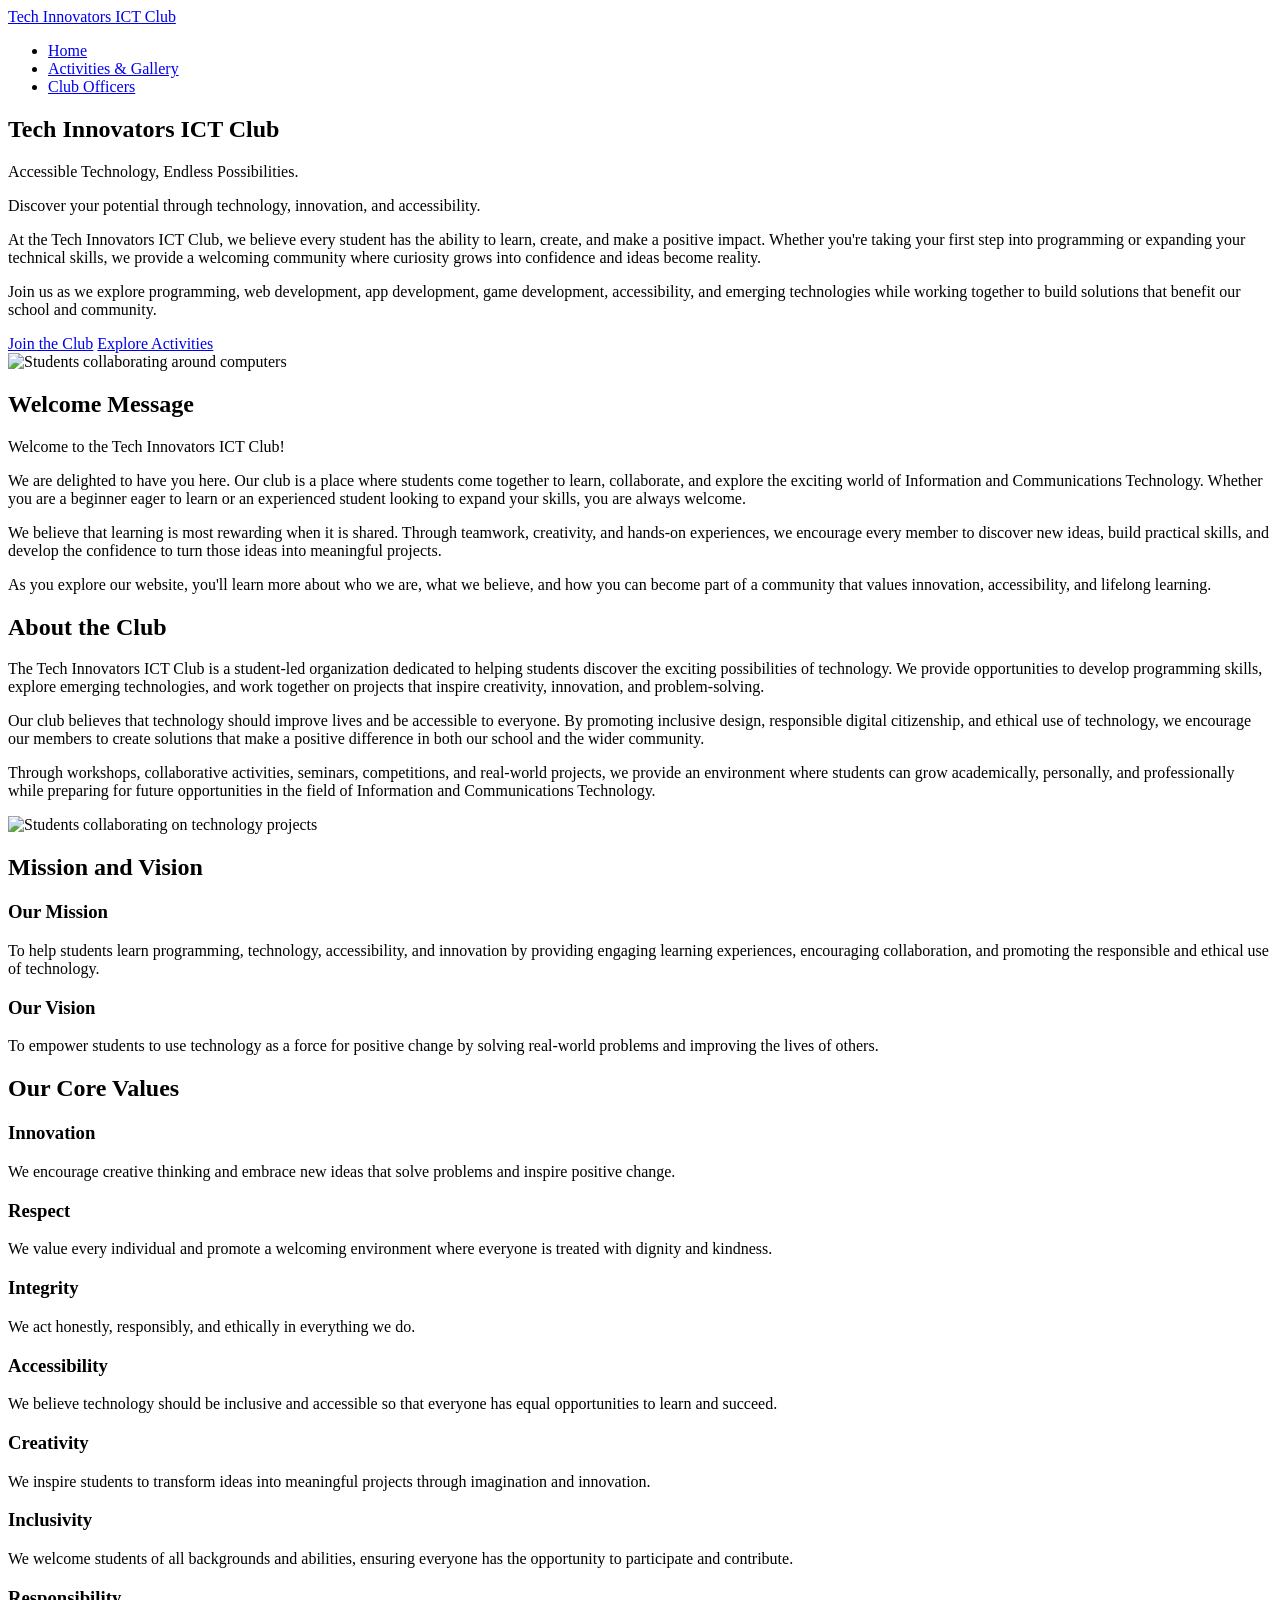
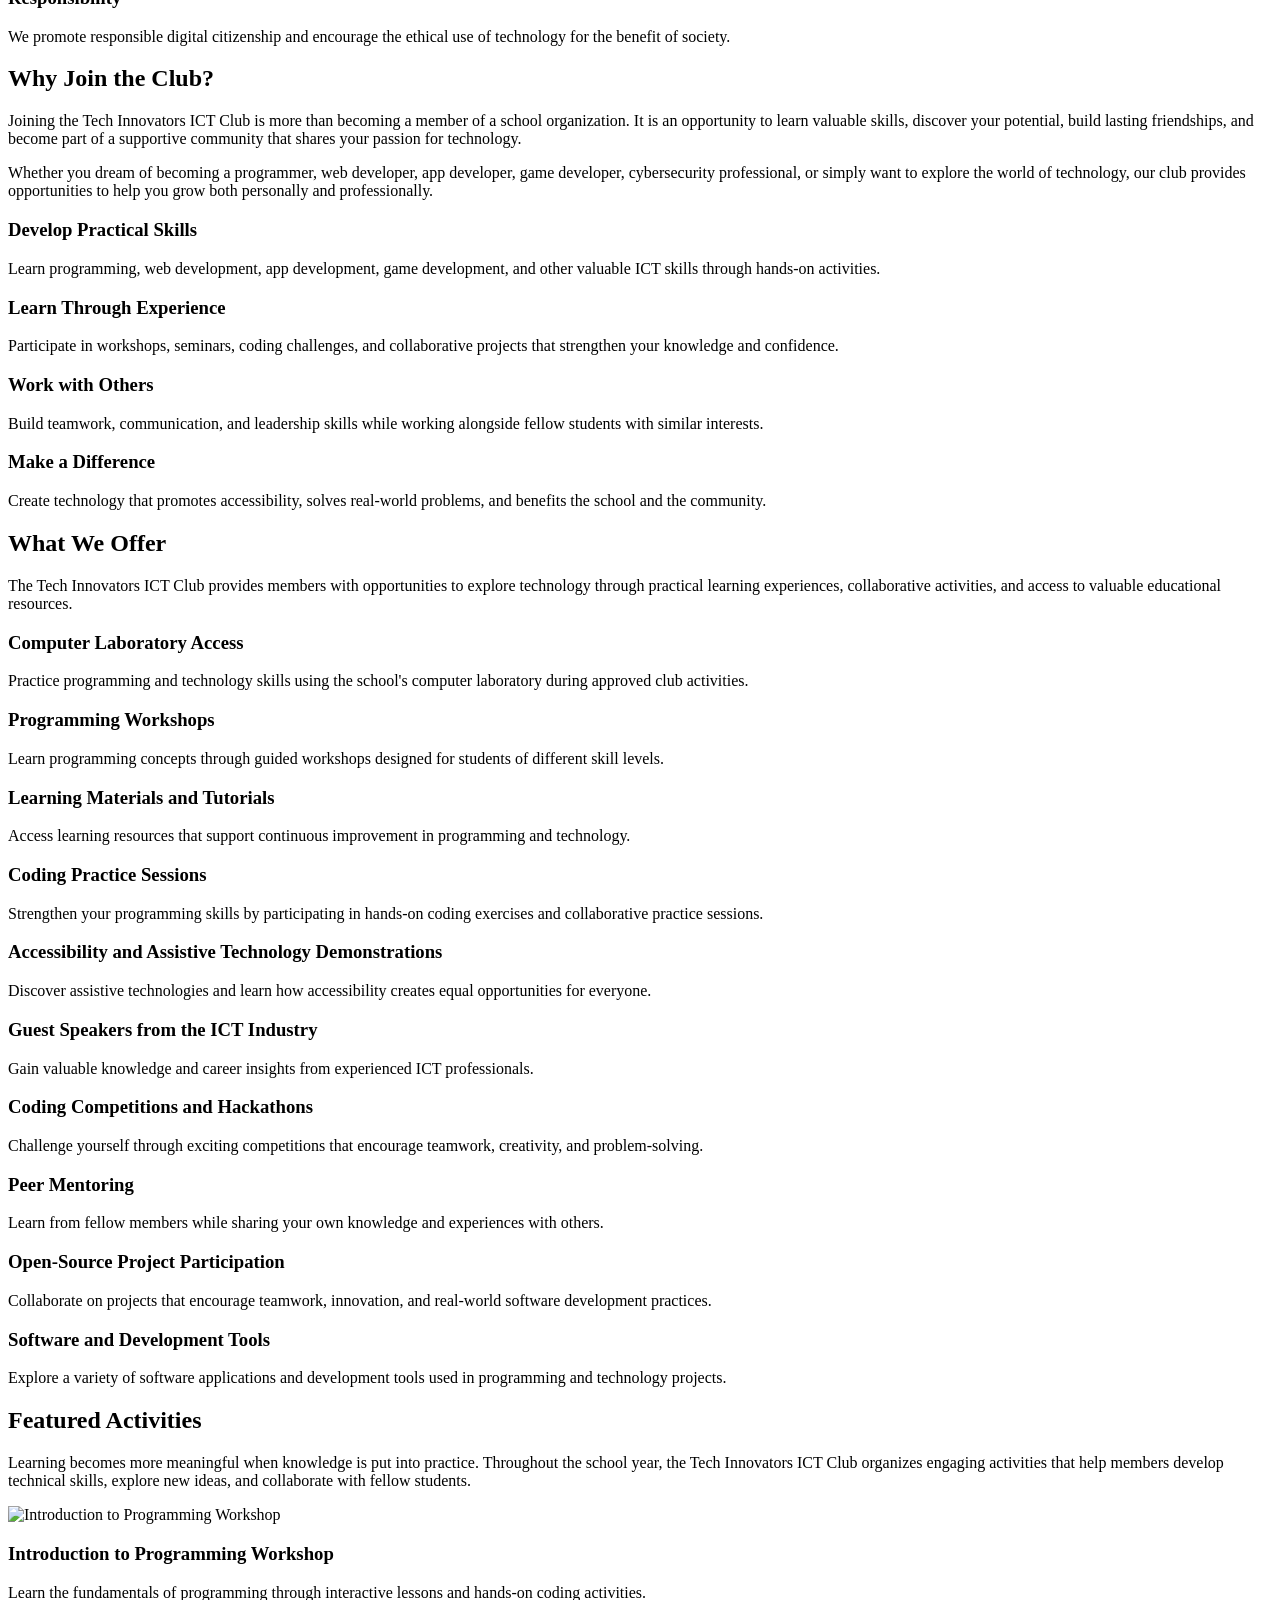
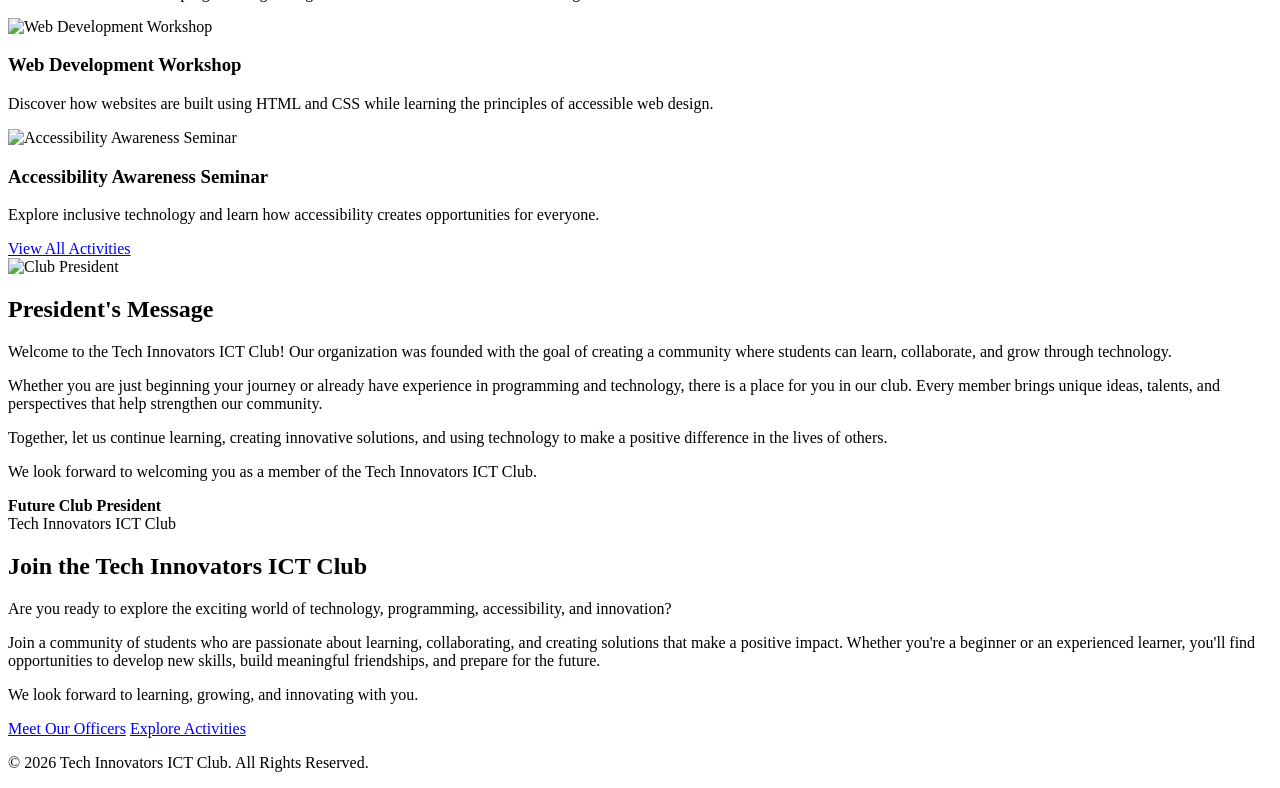
==== index.html @ 7e699a9c "Add files via upload added files." ====
<!DOCTYPE html>
<html lang="en">
<head>
    <meta charset="UTF-8">
    <meta name="viewport" content="width=device-width, initial-scale=1.0">
    <title>Home | Tech Innovators ICT Club</title>
    <link rel="stylesheet" href="css/style.css">
</head>
<body>
    <!-- Header -->
    <header>
        <div class="container">
            <a href="index.html" class="logo">
                Tech Innovators ICT Club
            </a>
            <nav>
                <ul class="navigation">
                    <li>
                        <a href="index.html"class="active">Home</a>
                    </li>
                    <li>
                        <a href="activities.html">Activities & Gallery</a>
                    </li>
                    <li>
                        <a href="officers.html">Club Officers</a>
                    </li>
                </ul>
            </nav>
        </div>
    </header>
    <main>
        <!-- Hero -->
        <section id="hero" class="hero">
            <div class="container">
                <div class="hero-content">
                    <div class="hero-text">
                        <h1>Tech Innovators ICT Club</h1>
                        <p class="motto">
                            Accessible Technology, Endless Possibilities.
                        </p>
                        <p>
                            Discover your potential through technology, innovation, and accessibility.
                        </p>
                        <p>
                            At the Tech Innovators ICT Club, we believe every student has the ability to learn, create, and make a positive impact. Whether you're taking your first step into programming or expanding your technical skills, we provide a welcoming community where curiosity grows into confidence and ideas become reality.
                        </p>
                        <p>
                            Join us as we explore programming, web development, app development, game development, accessibility, and emerging technologies while working together to build solutions that benefit our school and community.
                        </p>
                        <div class="button-group">
                            <a href="#join" class="btn">Join the Club</a>
                            <a href="activities.html" class="btn">Explore Activities</a>
                        </div>
                    </div>
                    <div class="hero-image">
                        <img src="images/home-hero-placeholder.jpg" alt="Students collaborating around computers">
                    </div>
                </div>

            </div>
        </section>
        <!-- Welcome section -->
        <section id="welcome" class="welcome">
            <div class="container">
                <div class="welcome-content">
                    <div class="welcome-text">
                        <h2>Welcome Message</h2>
                        <p>
                            Welcome to the Tech Innovators ICT Club!
                        </p>
                        <p>
                            We are delighted to have you here. Our club is a place where students come together to learn, collaborate, and explore the exciting world of Information and Communications Technology. Whether you are a beginner eager to learn or an experienced student looking to expand your skills, you are always welcome.
                        </p>
                        <p>
                            We believe that learning is most rewarding when it is shared. Through teamwork, creativity, and hands-on experiences, we encourage every member to discover new ideas, build practical skills, and develop the confidence to turn those ideas into meaningful projects.
                        </p>
                        <p>
                            As you explore our website, you'll learn more about who we are, what we believe, and how you can become part of a community that values innovation, accessibility, and lifelong learning.
                        </p>
                    </div>
                </div>
            </div>
        </section>
        <!-- About section -->
        <section id="about" class="about">
            <div class="container">
                <div class="about-content">
                    <div class="about-text">
                        <h2>About the Club</h2>
                        <p>
                            The Tech Innovators ICT Club is a student-led organization dedicated to helping students discover the exciting possibilities of technology. We provide opportunities to develop programming skills, explore emerging technologies, and work together on projects that inspire creativity, innovation, and problem-solving.
                        </p>
                        <p>
                            Our club believes that technology should improve lives and be accessible to everyone. By promoting inclusive design, responsible digital citizenship, and ethical use of technology, we encourage our members to create solutions that make a positive difference in both our school and the wider community.
                        </p>
                        <p>
                            Through workshops, collaborative activities, seminars, competitions, and real-world projects, we provide an environment where students can grow academically, personally, and professionally while preparing for future opportunities in the field of Information and Communications Technology.
                        </p>
                    </div>
                    <div class="about-image">
                        <img src="images/about-placeholder.jpg" alt="Students collaborating on technology projects">
                    </div>
                </div>
            </div>
        </section>
        <!-- Mission and Vision Section -->
        <section id="mission" class="mission-vision">
            <div class="container">
                <div class="mission-vision-content">
                    <div class="mission-vision-text">
                        <h2>Mission and Vision</h2>
                        <h3>Our Mission</h3>
                        <p>
                            To help students learn programming, technology, accessibility, and innovation by providing engaging learning experiences, encouraging collaboration, and promoting the responsible and ethical use of technology.
                        </p>
                        <h3>Our Vision</h3>
                        <p>
                            To empower students to use technology as a force for positive change by solving real-world problems and improving the lives of others.
                        </p>
                    </div>
                </div>
            </div>
        </section>
        <!-- Core Values Section -->
        <section id="values" class="core-values">
            <div class="container">
                <div class="core-values-content">
                    <h2>Our Core Values</h2>

                    <div class="values-grid">
                        <article class="card value-card">

                            <h3>Innovation</h3>
                            <p>
                                We encourage creative thinking and embrace new ideas that solve problems and inspire positive change.
                            </p>
                        </article>
                        <article class="card value-card">
                            <h3>Respect</h3>
                            <p>
                                We value every individual and promote a welcoming environment where everyone is treated with dignity and kindness.
                            </p>
                        </article>
                        <article class="card value-card">
                            <h3>Integrity</h3>
                            <p>
                                We act honestly, responsibly, and ethically in everything we do.
                            </p>
                        </article>
                        <article class="card value-card">
                            <h3>Accessibility</h3>
                            <p>
                                We believe technology should be inclusive and accessible so that everyone has equal opportunities to learn and succeed.
                            </p>
                        </article>
                        <article class="card value-card">
                            <h3>Creativity</h3>
                            <p>
                                We inspire students to transform ideas into meaningful projects through imagination and innovation.
                            </p>
                        </article>
                        <article class="card value-card">
                            <h3>Inclusivity</h3>
                            <p>
                                We welcome students of all backgrounds and abilities, ensuring everyone has the opportunity to participate and contribute.
                            </p>
                        </article>
                        <article class="card value-card">
                            <h3>Responsibility</h3>
                            <p>
                                We promote responsible digital citizenship and encourage the ethical use of technology for the benefit of society.
                            </p>
                        </article>
                    </div>
                </div>
            </div>
        </section>
        <!-- Why Join Section -->

        <section id="why-join" class="why-join">
            <div class="container">

                <div class="why-join-content">

                    <div class="why-join-text">

                        <h2>Why Join the Club?</h2>

                        <p>
                            Joining the Tech Innovators ICT Club is more than becoming a member of a school organization. It is an opportunity to learn valuable skills, discover your potential, build lasting friendships, and become part of a supportive community that shares your passion for technology.
                        </p>

                        <p>
                            Whether you dream of becoming a programmer, web developer, app developer, game developer, cybersecurity professional, or simply want to explore the world of technology, our club provides opportunities to help you grow both personally and professionally.
                        </p>

                    </div>

                    <div class="why-join-grid">

                        <article class="card benefit-card">
                            <h3>Develop Practical Skills</h3>
                            <p>
                                Learn programming, web development, app development, game development, and other valuable ICT skills through hands-on activities.
                            </p>
                        </article>

                        <article class="card benefit-card">
                            <h3>Learn Through Experience</h3>
                            <p>
                                Participate in workshops, seminars, coding challenges, and collaborative projects that strengthen your knowledge and confidence.
                            </p>
                        </article>

                        <article class="card benefit-card">
                            <h3>Work with Others</h3>
                            <p>
                                Build teamwork, communication, and leadership skills while working alongside fellow students with similar interests.
                            </p>
                        </article>

                        <article class="card benefit-card">
                            <h3>Make a Difference</h3>
                            <p>
                                Create technology that promotes accessibility, solves real-world problems, and benefits the school and the community.
                            </p>
                        </article>

                    </div>

                </div>

            </div>
        </section>
        <!-- What We Offer Section -->
        <section id="offer" class="what-we-offer">
            <div class="container">
                <div class="what-we-offer-content">
                    <div class="what-we-offer-text">
                        <h2>What We Offer</h2>
                        <p>
                            The Tech Innovators ICT Club provides members with opportunities to explore technology through practical learning experiences, collaborative activities, and access to valuable educational resources.
                        </p>
                    </div>
                    <div class="offer-grid">
                        <article class="card offer-card">
                            <h3>Computer Laboratory Access</h3>
                            <p>
                                Practice programming and technology skills using the school's computer laboratory during approved club activities.
                            </p>
                        </article>
                        <article class="card offer-card">
                            <h3>Programming Workshops</h3>
                            <p>
                                Learn programming concepts through guided workshops designed for students of different skill levels.
                            </p>
                        </article>
                        <article class="card offer-card">
                            <h3>Learning Materials and Tutorials</h3>
                            <p>
                                Access learning resources that support continuous improvement in programming and technology.
                            </p>
                        </article>
                        <article class="card offer-card">
                            <h3>Coding Practice Sessions</h3>
                            <p>
                                Strengthen your programming skills by participating in hands-on coding exercises and collaborative practice sessions.
                            </p>
                        </article>
                        <article class="card offer-card">
                            <h3>Accessibility and Assistive Technology Demonstrations</h3>
                            <p>
                                Discover assistive technologies and learn how accessibility creates equal opportunities for everyone.
                            </p>
                        </article>
                        <article class="card offer-card">
                            <h3>Guest Speakers from the ICT Industry</h3>
                            <p>
                                Gain valuable knowledge and career insights from experienced ICT professionals.
                            </p>
                        </article>
                        <article class="card offer-card">
                            <h3>Coding Competitions and Hackathons</h3>
                            <p>
                                Challenge yourself through exciting competitions that encourage teamwork, creativity, and problem-solving.
                            </p>
                        </article>
                        <article class="card offer-card">
                            <h3>Peer Mentoring</h3>
                            <p>
                                Learn from fellow members while sharing your own knowledge and experiences with others.
                            </p>
                        </article>
                        <article class="card offer-card">
                            <h3>Open-Source Project Participation</h3>
                            <p>
                                Collaborate on projects that encourage teamwork, innovation, and real-world software development practices.
                            </p>
                        </article>
                        <article class="card offer-card">
                            <h3>Software and Development Tools</h3>
                            <p>
                                Explore a variety of software applications and development tools used in programming and technology projects.
                            </p>
                        </article>
                    </div>
                </div>
            </div>
        </section>
        <!-- Featured Activities Section -->
        <section id="activities" class="featured-activities">
            <div class="container">
                <div class="featured-activities-content">
                    <div class="featured-activities-text">
                        <h2>Featured Activities</h2>
                        <p>
                            Learning becomes more meaningful when knowledge is put into practice. Throughout the school year, the Tech Innovators ICT Club organizes engaging activities that help members develop technical skills, explore new ideas, and collaborate with fellow students.
                        </p>
                    </div>
                    <div class="activities-grid">
                        <article class="card activity-card">
                            <img src="images/programming-placeholder.jpg" alt="Introduction to Programming Workshop">
                            <h3>Introduction to Programming Workshop</h3>
                            <p>
                                Learn the fundamentals of programming through interactive lessons and hands-on coding activities.
                            </p>
                        </article>
                        <article class="card activity-card">
                            <img src="images/web-development-placeholder.jpg" alt="Web Development Workshop">
                            <h3>Web Development Workshop</h3>
                            <p>
                                Discover how websites are built using HTML and CSS while learning the principles of accessible web design.
                            </p>
                        </article>
                        <article class="card activity-card">
                            <img src="images/accessibility-placeholder.jpg" alt="Accessibility Awareness Seminar">
                            <h3>Accessibility Awareness Seminar</h3>
                            <p>
                                Explore inclusive technology and learn how accessibility creates opportunities for everyone.
                            </p>
                        </article>
                    </div>
                    <div class="button-group">
                        <a href="activities.html" class="btn">View All Activities</a>
                    </div>
                </div>
            </div>
        </section>
        <!-- President's Message Section -->
        <section id="president" class="president-message">
            <div class="container">
                <div class="president-message-content">
                    <div class="president-image">
                        <img src="images/president-placeholder.jpg" alt="Club President">
                    </div>
                    <div class="president-text">
                        <h2>President's Message</h2>
                        <p>
                            Welcome to the Tech Innovators ICT Club! Our organization was founded with the goal of creating a community where students can learn, collaborate, and grow through technology.
                        </p>
                        <p>
                            Whether you are just beginning your journey or already have experience in programming and technology, there is a place for you in our club. Every member brings unique ideas, talents, and perspectives that help strengthen our community.
                        </p>
                        <p>
                            Together, let us continue learning, creating innovative solutions, and using technology to make a positive difference in the lives of others.
                        </p>
                        <p>
                            We look forward to welcoming you as a member of the Tech Innovators ICT Club.
                        </p>
                        <p>
                            <strong>Future Club President</strong><br>
                            Tech Innovators ICT Club
                        </p>
                    </div>
                </div>
            </div>
        </section>
        <!-- Join the Club Section -->
        <section id="join" class="join">
            <div class="container">
                <div class="join-content">
                    <div class="join-text">
                        <h2>Join the Tech Innovators ICT Club</h2>
                        <p>
                            Are you ready to explore the exciting world of technology, programming, accessibility, and innovation?
                        </p>
                        <p>
                            Join a community of students who are passionate about learning, collaborating, and creating solutions that make a positive impact. Whether you're a beginner or an experienced learner, you'll find opportunities to develop new skills, build meaningful friendships, and prepare for the future.
                        </p>
                        <p>
                            We look forward to learning, growing, and innovating with you.
                        </p>
                        <div class="button-group">
                            <a href="officers.html" class="btn">Meet Our Officers</a>
                            <a href="activities.html" class="btn">Explore Activities</a>
                        </div>
                    </div>
                </div>
            </div>
        </section>
    </main>
    <!-- Footer Section -->
    <footer>
        <div class="container">
            <div class="footer-content">
                <p>&copy; 2026 Tech Innovators ICT Club. All Rights Reserved.</p>
            </div>
        </div>
    </footer>
</body>
</html>
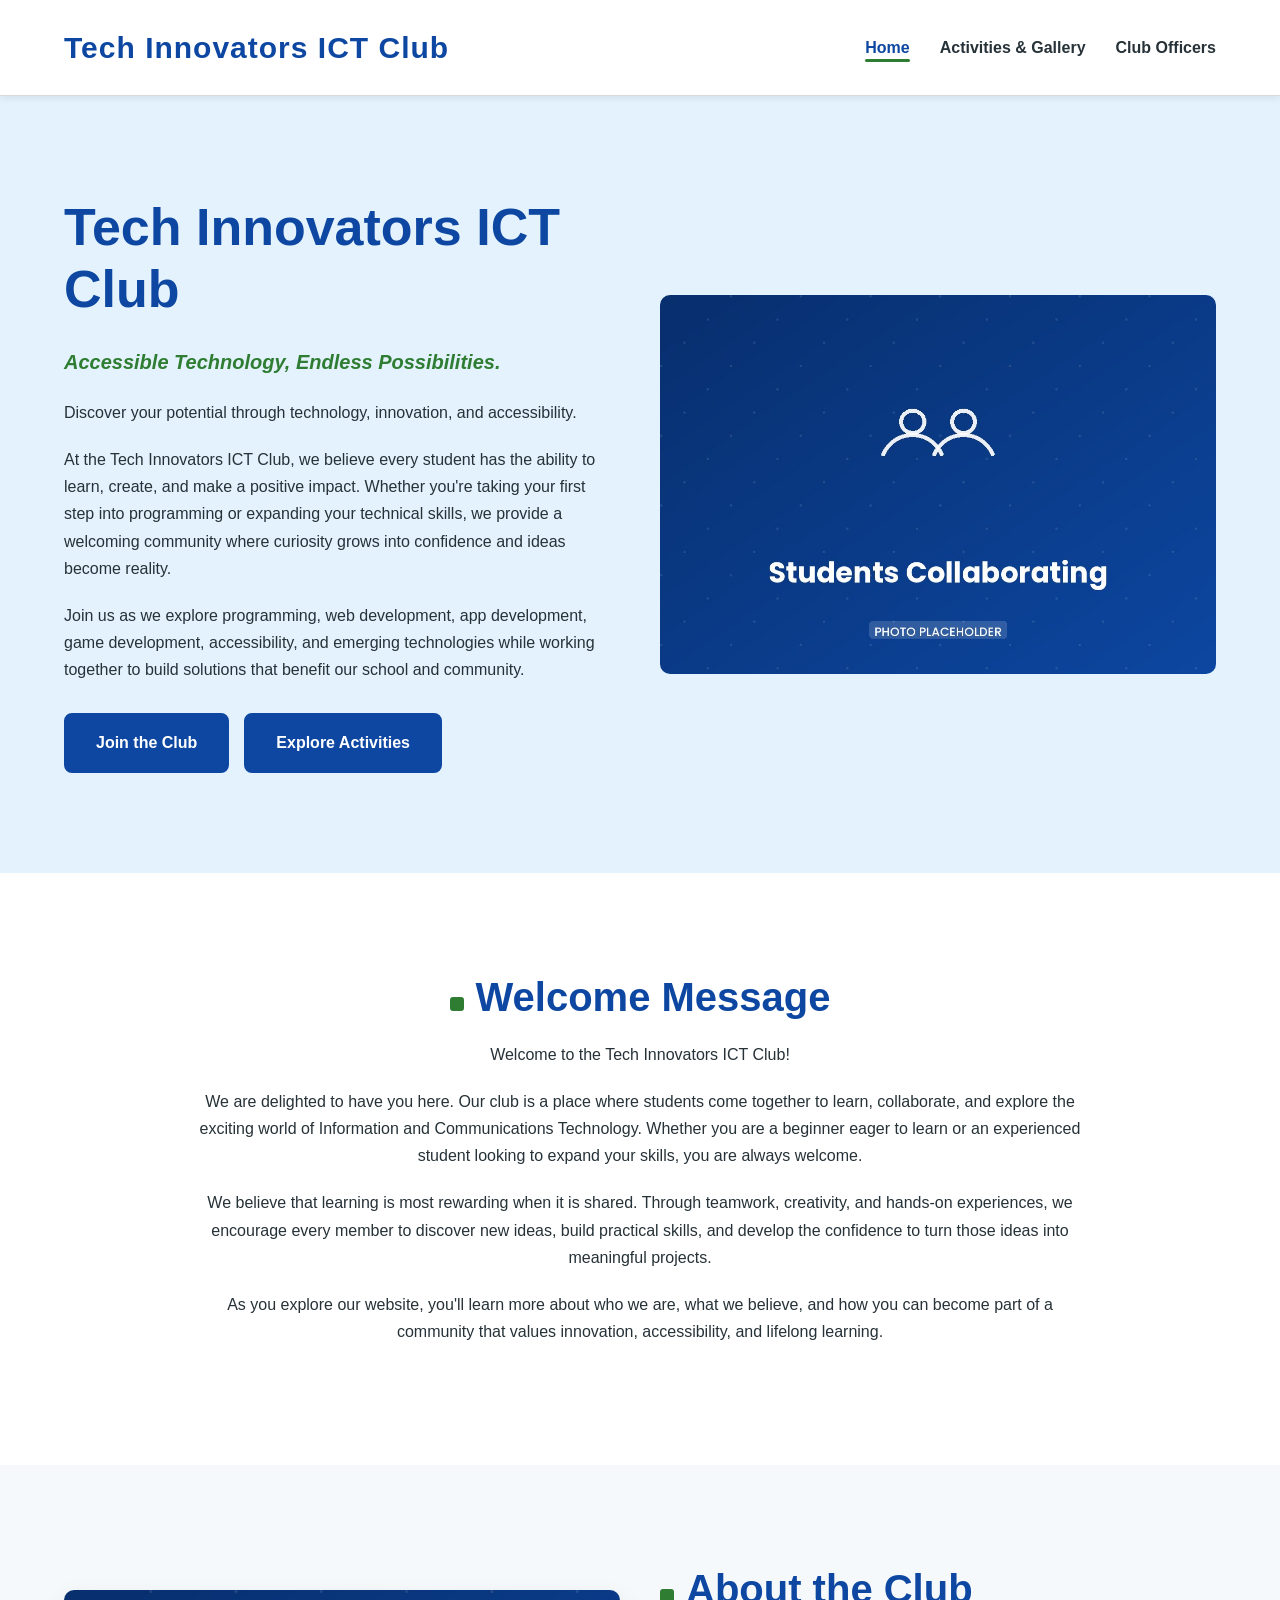
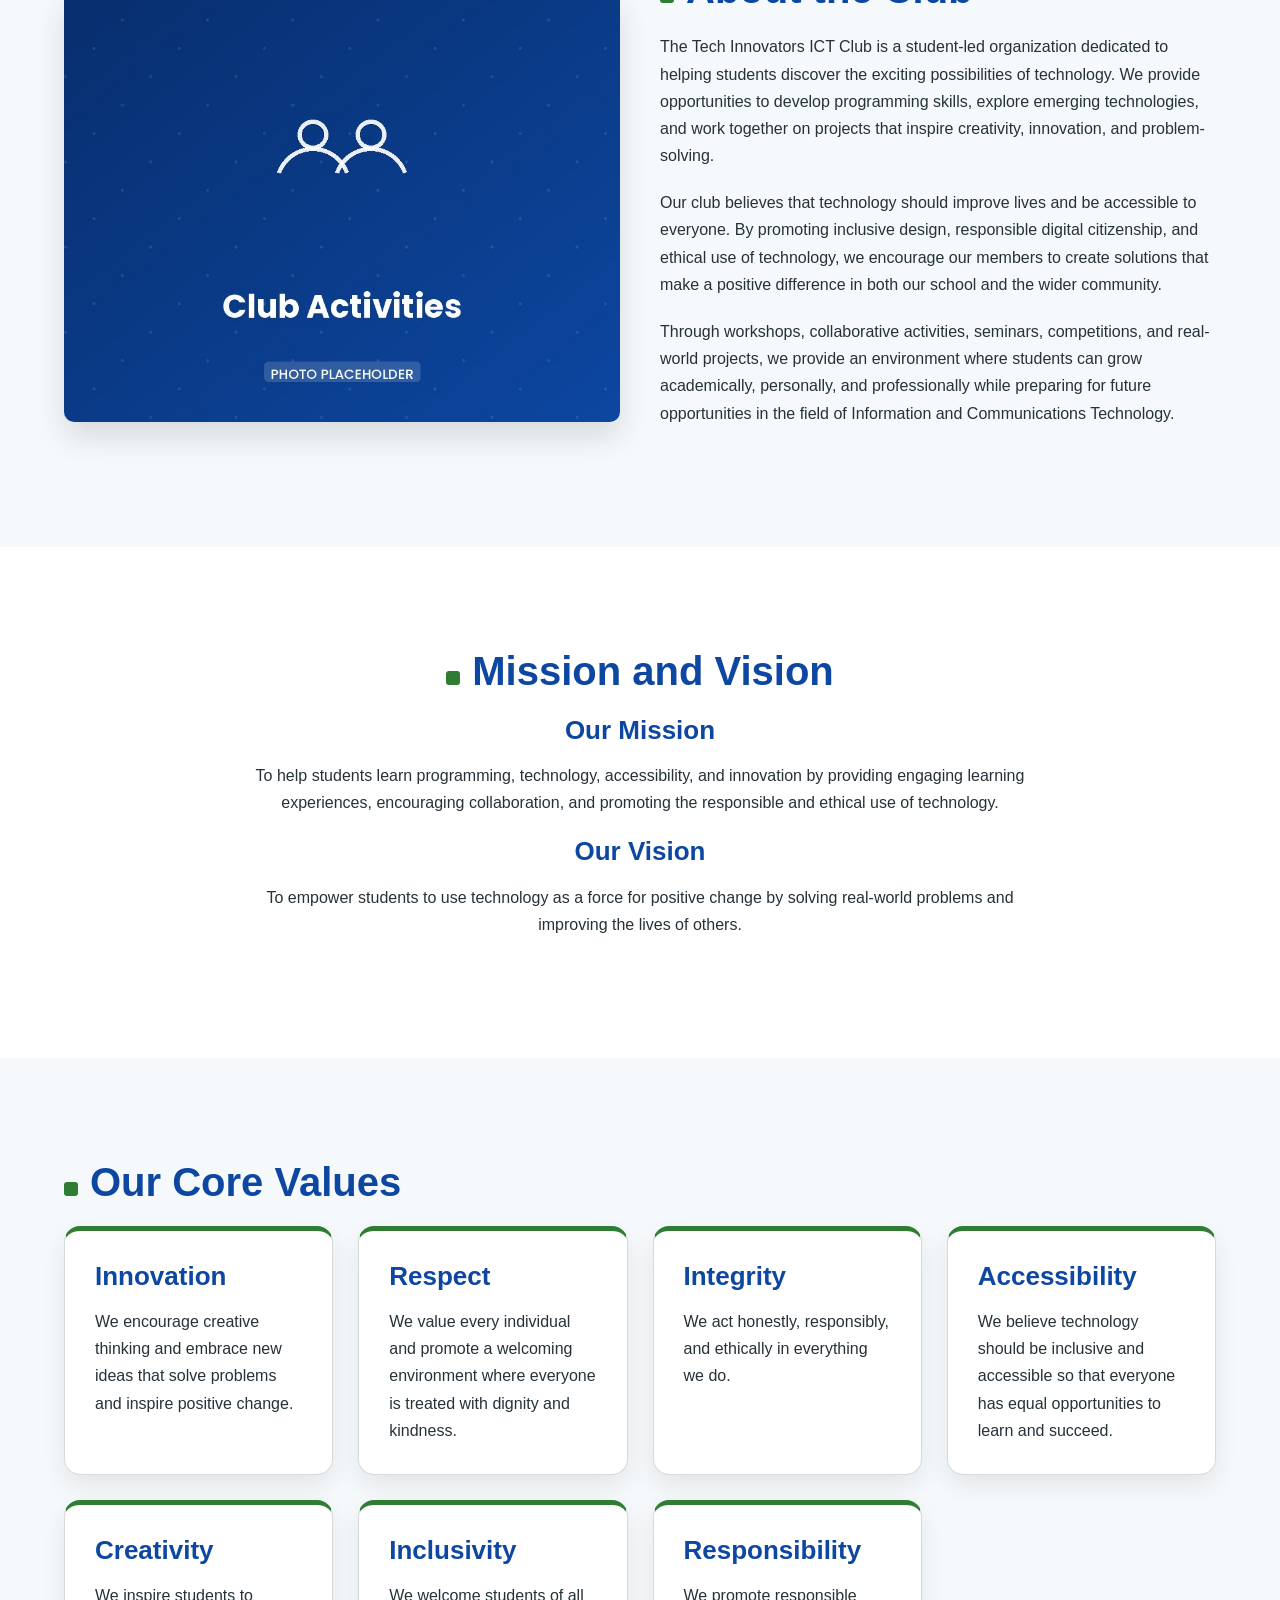
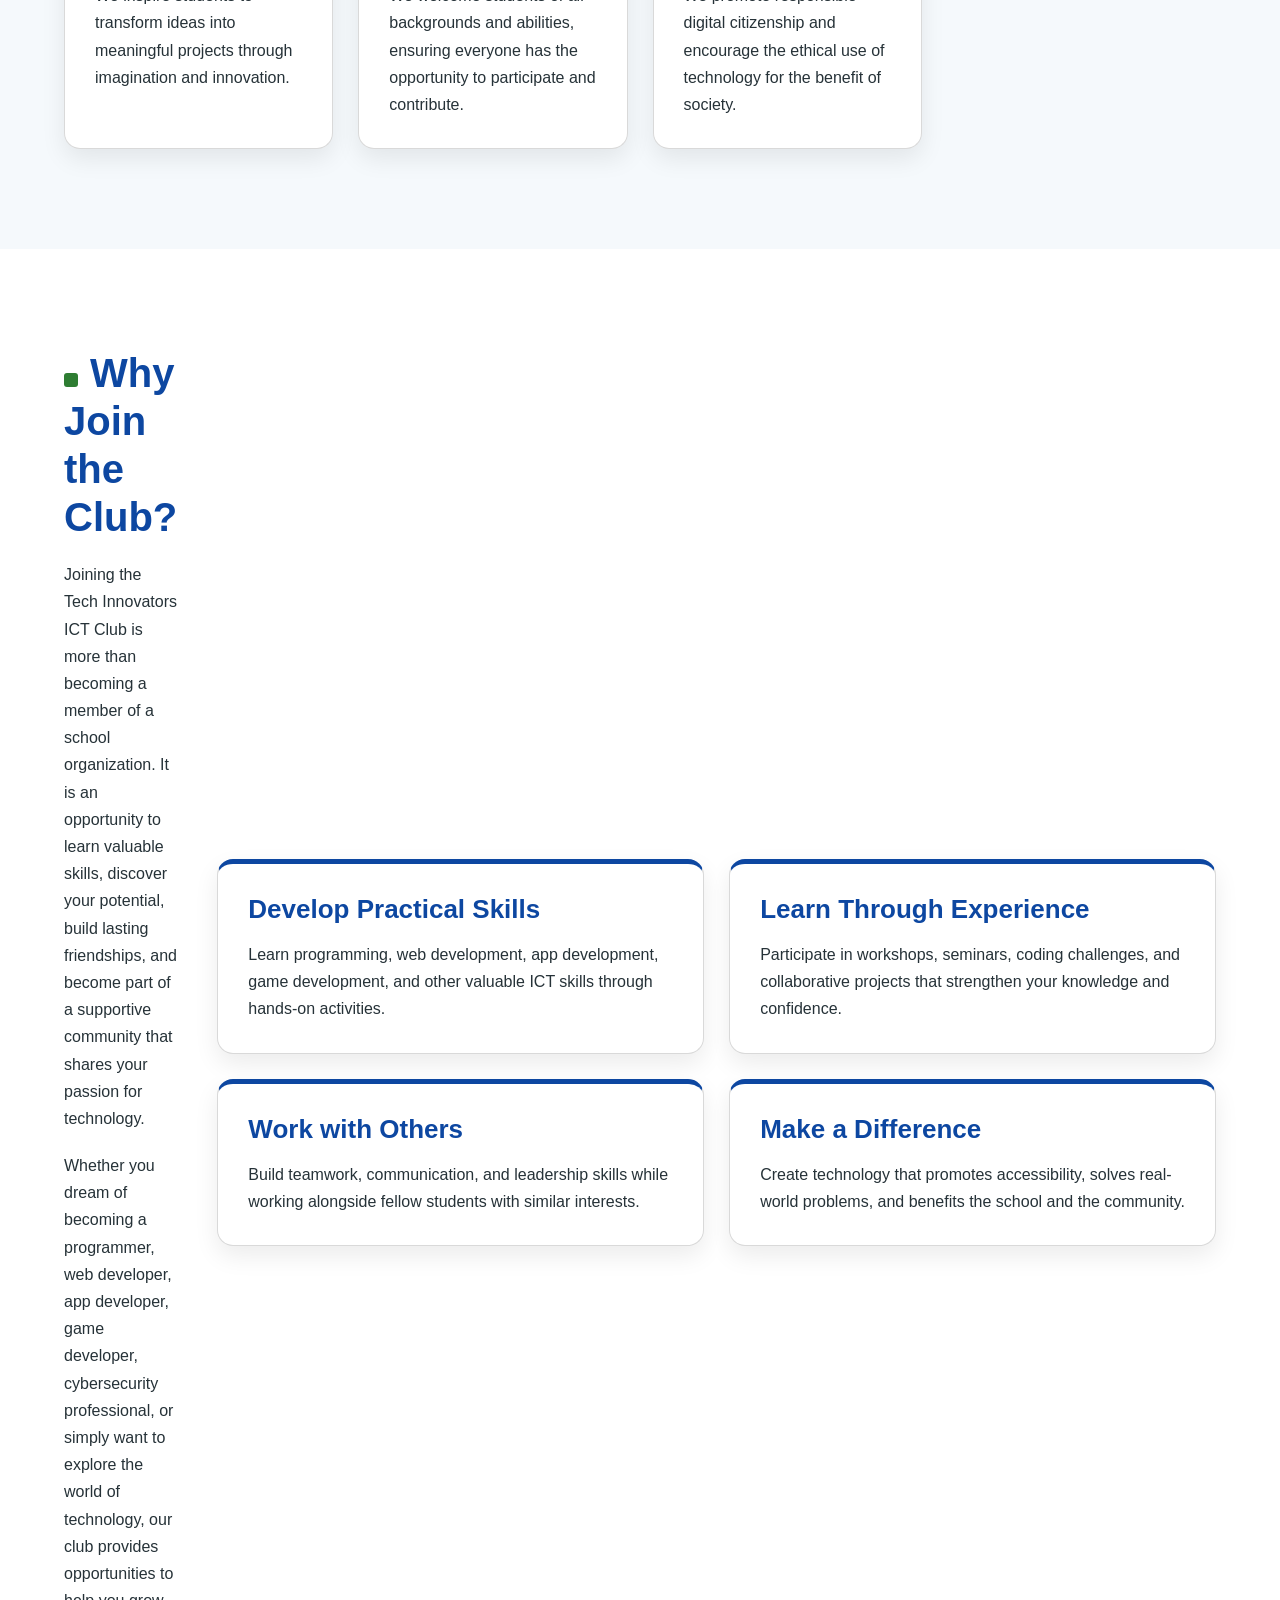
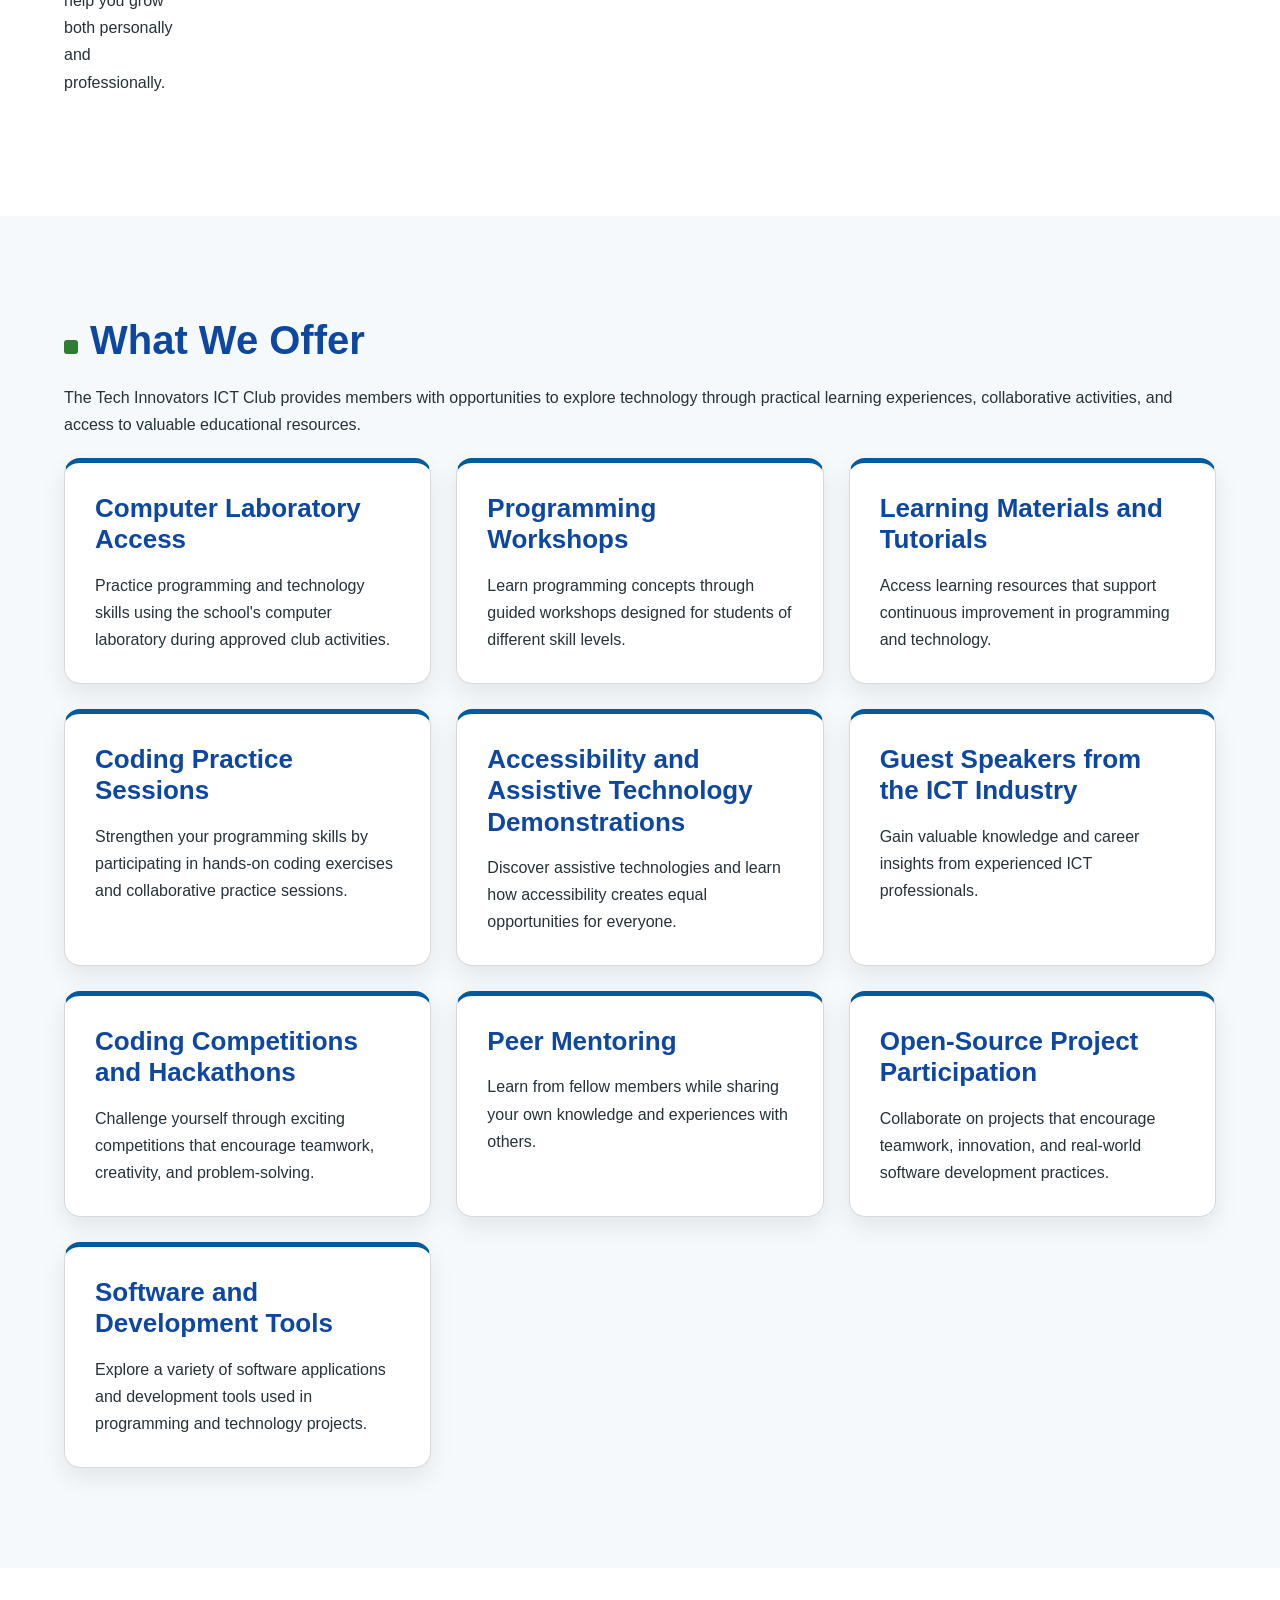
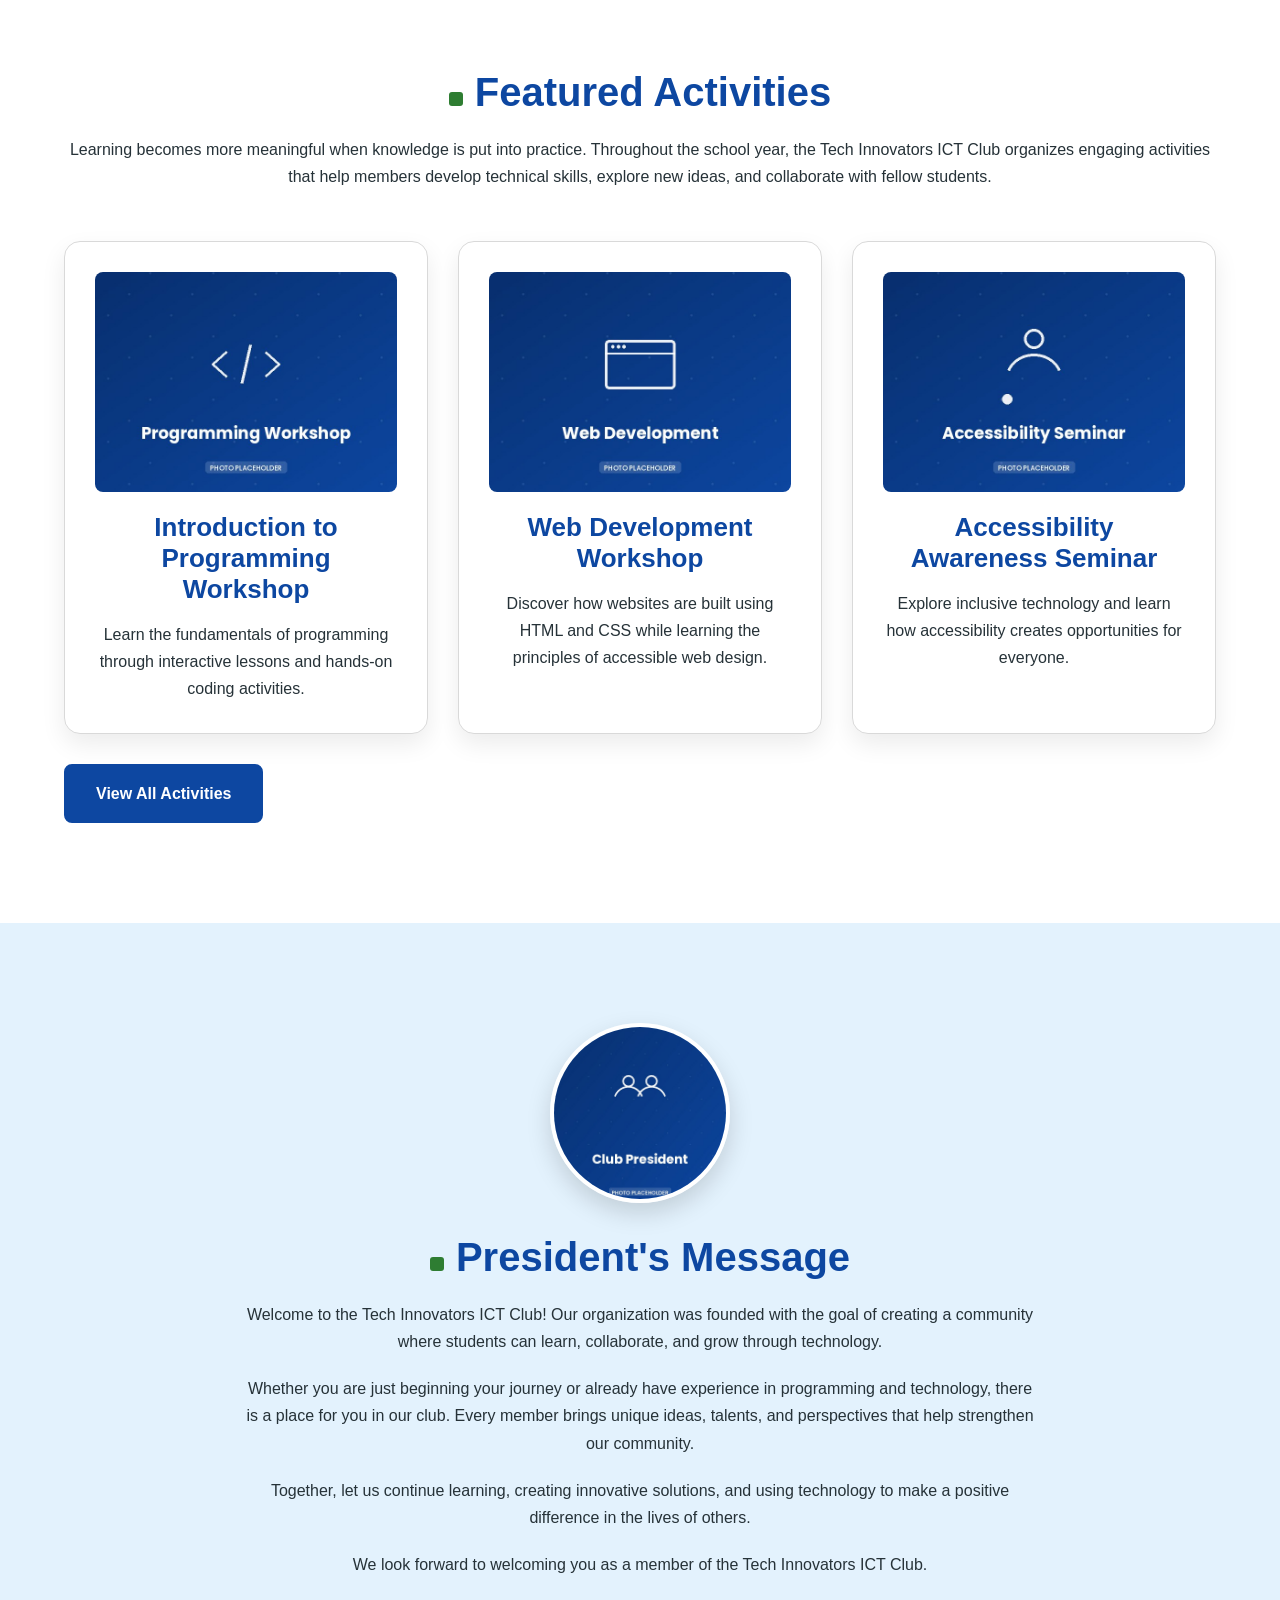
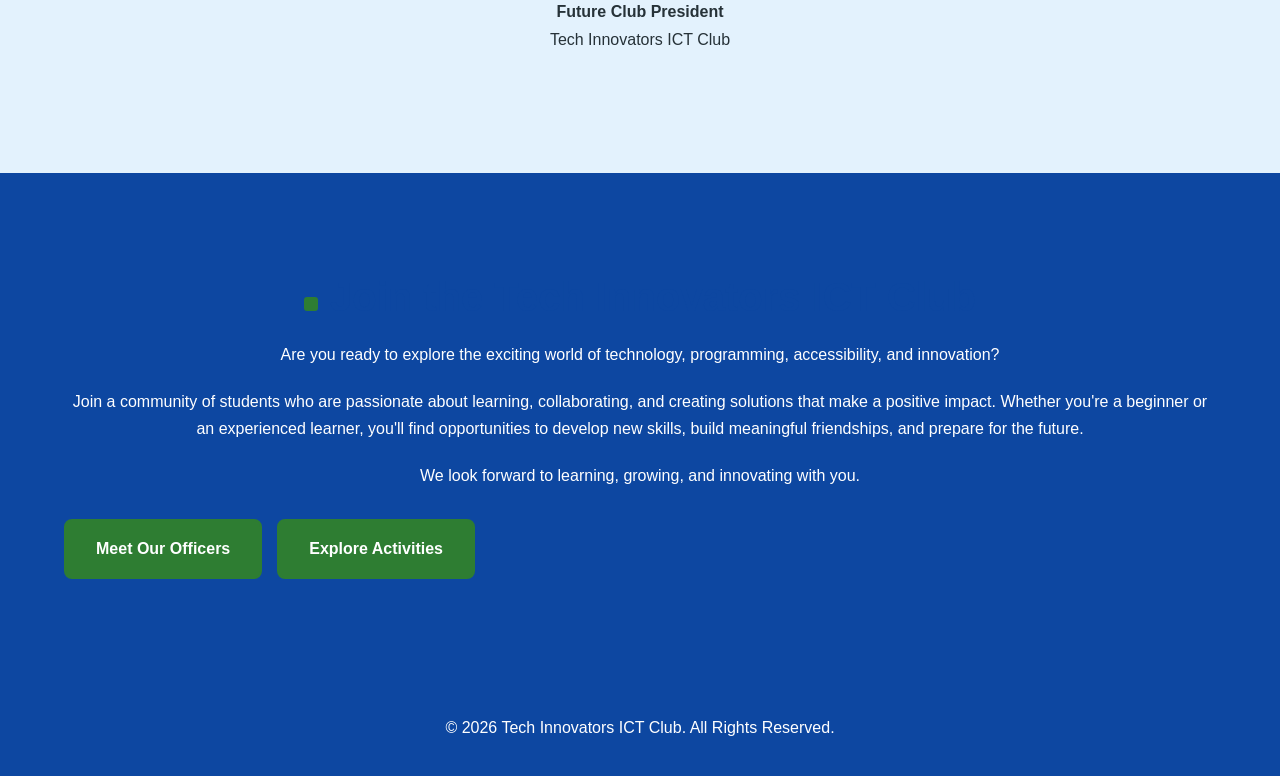
==== commit 8b20275b: "added lots of things" ====
--- a/index.html
+++ b/index.html
@@ -4,6 +4,8 @@
     <meta charset="UTF-8">
     <meta name="viewport" content="width=device-width, initial-scale=1.0">
     <title>Home | Tech Innovators ICT Club</title>
+    <meta name="description" content="The Tech Innovators ICT Club is a student-led organization exploring programming, web and app development, accessibility, and emerging technology.">
+    <link rel="icon" href="favicon.ico">
     <link rel="stylesheet" href="css/style.css">
 </head>
 <body>
@@ -16,7 +18,7 @@
             <nav>
                 <ul class="navigation">
                     <li>
-                        <a href="index.html"class="active">Home</a>
+                        <a href="index.html" class="active">Home</a>
                     </li>
                     <li>
                         <a href="activities.html">Activities & Gallery</a>
@@ -82,7 +84,7 @@
             </div>
         </section>
         <!-- About section -->
-        <section id="about" class="about">
+        <section id="about" class="about section-alt">
             <div class="container">
                 <div class="about-content">
                     <div class="about-text">
@@ -122,7 +124,7 @@
             </div>
         </section>
         <!-- Core Values Section -->
-        <section id="values" class="core-values">
+        <section id="values" class="core-values section-alt">
             <div class="container">
                 <div class="core-values-content">
                     <h2>Our Core Values</h2>
@@ -233,7 +235,7 @@
             </div>
         </section>
         <!-- What We Offer Section -->
-        <section id="offer" class="what-we-offer">
+        <section id="offer" class="what-we-offer section-alt">
             <div class="container">
                 <div class="what-we-offer-content">
                     <div class="what-we-offer-text">
@@ -349,7 +351,7 @@
         <!-- President's Message Section -->
         <section id="president" class="president-message">
             <div class="container">
-                <div class="president-message-content">
+                <div class="president-content">
                     <div class="president-image">
                         <img src="images/president-placeholder.jpg" alt="Club President">
                     </div>
--- a/css/style.css
+++ b/css/style.css
@@ -0,0 +1,1059 @@
+/*
+    Tech Innovators ICT Club Website
+    Main Stylesheet
+
+    This stylesheet contains all styles for the
+    Tech Innovators ICT Club Website.
+
+    Organization:
+    - Global Styles
+    - Reusable Components
+    - Animations
+    - Shared Layout
+    - Shared Content Layouts
+    - Shared Grid Layouts
+    - Shared Card Styles
+    - Home Page
+    - Activities Page
+    - Officers Page
+    - Responsive Design
+*/
+
+/* Global Styles */
+
+* {
+    margin: 0;
+    padding: 0;
+    box-sizing: border-box;
+}
+
+body {
+    background-color: #FFFFFF;
+    color: #263238;
+    font-family: "Open Sans", Arial, sans-serif;
+    line-height: 1.7;
+    animation-name: page-load;
+    animation-duration: 0.8s;
+    animation-fill-mode: both;
+}
+
+.container {
+    width: 90%;
+    max-width: 1200px;
+    margin: 0 auto;
+}
+
+section {
+    padding-top: 100px;
+    padding-bottom: 100px;
+}
+
+img {
+    display: block;
+    width: 100%;
+}
+
+a {
+    color: inherit;
+    text-decoration: none;
+}
+
+ul {
+    list-style-type: none;
+}
+
+h1,
+h2,
+h3,
+h4 {
+    font-family: "Poppins", Arial, sans-serif;
+    color: #0D47A1;
+    font-weight: 700;
+    line-height: 1.2;
+}
+
+h1 {
+    font-size: 52px;
+    margin-bottom: 24px;
+}
+
+h2 {
+    font-size: 40px;
+    margin-bottom: 20px;
+}
+
+h2::before {
+    content: "";
+    display: inline-block;
+    width: 14px;
+    height: 14px;
+    margin-right: 12px;
+    background-color: #2E7D32;
+    border-radius: 3px;
+}
+
+h3 {
+    font-size: 26px;
+    margin-bottom: 16px;
+}
+
+h4 {
+    font-size: 20px;
+    margin-bottom: 16px;
+}
+
+p {
+    margin-bottom: 20px;
+}
+
+/* Reusable Components */
+
+/* Buttons
+   Used by:
+   - Home
+   - Activities
+   - Club Officers
+*/
+
+.btn {
+    display: inline-block;
+    background-color: #0D47A1;
+    color: #FFFFFF;
+    padding-top: 14px;
+    padding-right: 30px;
+    padding-bottom: 14px;
+    padding-left: 30px;
+    border: 2px solid #0D47A1;
+    border-radius: 8px;
+    font-weight: bold;
+    transition-property: background-color, border-color, transform, box-shadow;
+    transition-duration: 0.3s;
+}
+
+.btn:hover,
+.btn:focus {
+    background-color: #1565C0;
+    border-color: #1565C0;
+    transform: translateY(-2px);
+    box-shadow: 0 8px 18px rgba(13, 71, 161, 0.25);
+}
+
+/* Button Group
+   Used by:
+   - Pages with multiple actions
+*/
+
+.button-group {
+    display: flex;
+    flex-wrap: wrap;
+    gap: 15px;
+    margin-top: 30px;
+}
+
+/* Motto Text
+   Used by:
+   - Pages with introductory messages
+*/
+
+.motto {
+    color: #2E7D32;
+    font-size: 20px;
+    font-style: italic;
+    font-weight: bold;
+}
+
+/* Alternate Section Background
+   Used by:
+   - Every other section on each page, for visual rhythm
+*/
+
+.section-alt {
+    background-color: #F5F9FC;
+}
+
+/* Animations */
+
+/* Page Entrance
+   Used by:
+   - Home
+   - Activities
+   - Club Officers
+*/
+
+@keyframes page-load {
+    from {
+        opacity: 0;
+    }
+    to {
+        opacity: 1;
+    }
+}
+
+/* Header Entrance
+   Used by:
+   - All Pages
+*/
+
+@keyframes header-slide-down {
+    from {
+        opacity: 0;
+        transform: translateY(-30px);
+    }
+    to {
+        opacity: 1;
+        transform: translateY(0);
+    }
+}
+
+/* Hero Text Entrance
+   Used by:
+   - Home
+   - Activities
+   - Club Officers
+*/
+
+@keyframes fade-slide-up {
+    from {
+        opacity: 0;
+        transform: translateY(40px);
+    }
+    to {
+        opacity: 1;
+        transform: translateY(0);
+    }
+}
+
+/* Hero Image Entrance
+   Used by:
+   - Home
+   - Activities
+   - Club Officers
+*/
+
+@keyframes fade-slide-left {
+    from {
+        opacity: 0;
+        transform: translateX(40px);
+    }
+    to {
+        opacity: 1;
+        transform: translateX(0);
+    }
+}
+
+/* Content Fade-In
+   Used by:
+   - About Sections
+   - Activities Overview
+   - Leadership Sections
+*/
+
+@keyframes fade-in {
+    from {
+        opacity: 0;
+    }
+    to {
+        opacity: 1;
+    }
+}
+
+/* Card Entrance
+   Used by:
+   - Activity Cards
+   - Event Cards
+   - Gallery Cards
+   - Highlight Cards
+   - Officer Cards
+   - Responsibility Cards
+   - Upcoming Activity Cards
+*/
+
+@keyframes card-slide-up {
+    from {
+        opacity: 0;
+        transform: translateY(30px);
+    }
+    to {
+        opacity: 1;
+        transform: translateY(0);
+    }
+}
+
+/* Floating Effect
+   Used by:
+   - Accessibility Images
+   - Technology Illustrations
+*/
+
+@keyframes floating {
+    0% {
+        transform: translateY(0);
+    }
+    50% {
+        transform: translateY(-10px);
+    }
+    100% {
+        transform: translateY(0);
+    }
+}
+
+/* Shared Layout */
+
+/* Header
+   Used by:
+   - All Pages
+*/
+
+header {
+    background-color: #FFFFFF;
+    border-bottom: 1px solid #D9D9D9;
+    position: sticky;
+    top: 0;
+    z-index: 100;
+    animation-name: header-slide-down;
+    animation-duration: 0.8s;
+    animation-delay: 0.1s;
+    animation-fill-mode: both;
+    box-shadow: 0 2px 8px rgba(0, 0, 0, 0.08);
+}
+
+header .container {
+    display: flex;
+    justify-content: space-between;
+    align-items: center;
+    padding-top: 22px;
+    padding-bottom: 22px;
+}
+
+/* Logo
+   Used by:
+   - All Pages
+*/
+
+.logo {
+    color: #0D47A1;
+    font-family: "Poppins", Arial, sans-serif;
+    font-size: 30px;
+    font-weight: 700;
+    letter-spacing: 1px;
+    transition: color 0.3s;
+}
+
+.logo:hover {
+    color: #003F6B;
+}
+
+/* Navigation
+   Used by:
+   - All Pages
+*/
+
+.navigation {
+    display: flex;
+    gap: 30px;
+}
+
+.navigation a {
+    color: #263238;
+    font-weight: 600;
+    position: relative;
+    transition-property: color;
+    transition-duration: 0.3s;
+}
+
+.navigation a:hover,
+.navigation a:focus {
+    color: #0D47A1;
+}
+
+.navigation a::after {
+    content: "";
+    position: absolute;
+    left: 0;
+    bottom: -6px;
+    width: 0;
+    height: 3px;
+    background-color: #2E7D32;
+    border-radius: 50px;
+    transition: width 0.3s;
+}
+
+.navigation a:hover::after,
+.navigation a:focus::after,
+.navigation a.active::after {
+    width: 100%;
+}
+
+.navigation a.active {
+    color: #0D47A1;
+}
+
+/* Hero Section
+   Used by:
+   - Home
+   - Activities
+   - Club Officers
+*/
+
+.hero {
+    background-color: #E3F2FD;
+}
+
+.hero-content {
+    display: flex;
+    align-items: center;
+    gap: 40px;
+}
+
+.hero-text {
+    flex: 1;
+    animation-name: fade-slide-up;
+    animation-duration: 1s;
+    animation-fill-mode: both;
+}
+
+.hero-image {
+    flex: 1;
+    animation-name: fade-slide-left;
+    animation-duration: 1s;
+    animation-delay: 0.2s;
+    animation-fill-mode: both;
+}
+
+.hero-image img {
+    border-radius: 10px;
+}
+
+/* Footer
+   Used by:
+   - All Pages
+*/
+
+footer {
+    background-color: #0D47A1;
+    color: #FFFFFF;
+}
+
+.footer-content {
+    text-align: center;
+    padding-top: 35px;
+    padding-bottom: 35px;
+}
+
+.footer-content p {
+    margin-bottom: 0;
+}
+
+/* Shared Content Layouts */
+
+/* Text Sections
+   Used by:
+   - About
+   - Activities Overview
+   - Leadership Through Service
+*/
+
+.activities-overview-content,
+.leadership-content {
+    max-width: 800px;
+    margin-left: auto;
+    margin-right: auto;
+    text-align: center;
+    animation-name: fade-in;
+    animation-duration: 1s;
+    animation-fill-mode: both;
+}
+
+/* Introduction Text
+   Used by:
+   - Featured Activities
+   - Annual Events
+   - Activity Gallery
+   - Club Highlights
+   - Meet Our Officers
+   - Officer Responsibilities
+*/
+
+.featured-activities-text,
+.annual-events-text,
+.activity-gallery-text,
+.club-highlights-text,
+.club-officers-text,
+.officer-responsibilities-text,
+.upcoming-activities-text,
+.join-activity-text,
+.future-leader-text {
+    text-align: center;
+    margin-bottom: 50px;
+}
+
+/* Shared Grid Layouts */
+
+/* Three-Column Grid
+   Used by:
+   - Featured Activities
+   - Club Highlights
+   - Meet Our Officers
+*/
+
+.activities-grid,
+.highlights-grid,
+.officers-grid {
+    display: grid;
+    grid-template-columns: repeat(3, 1fr);
+    gap: 30px;
+}
+
+/* Four-Column Grid
+   Used by:
+   - Annual Events
+*/
+
+.events-grid {
+    display: grid;
+    grid-template-columns: repeat(4, 1fr);
+    gap: 25px;
+}
+
+/* Gallery Grid
+   Used by:
+   - Activity Gallery
+*/
+
+.gallery-grid {
+    display: grid;
+    grid-template-columns: repeat(4, 1fr);
+    gap: 20px;
+}
+
+/* Three-Column Grid
+   Used by:
+   - Upcoming Activities
+   - Officer Responsibilities
+*/
+
+.responsibilities-grid,
+.upcoming-grid {
+    display: grid;
+    grid-template-columns: repeat(3, 1fr);
+    gap: 30px;
+}
+
+/* Shared Card Styles */
+
+/* Cards
+   Used by:
+   - Activities
+   - Events
+   - Gallery
+   - Highlights
+   - Officers
+   - Responsibilities
+   - Upcoming Activities
+*/
+
+.card {
+    animation-name: card-slide-up;
+    animation-duration: 0.8s;
+    animation-fill-mode: both;
+    background-color: #FFFFFF;
+    border: 1px solid #D9D9D9;
+    border-radius: 16px;
+    padding-top: 30px;
+    padding-right: 30px;
+    padding-bottom: 30px;
+    padding-left: 30px;
+    box-shadow: 0 10px 25px rgba(0, 0, 0, 0.08);
+    transition-property: transform, box-shadow;
+    transition-duration: 0.3s;
+}
+
+.card:hover {
+    transform: translateY(-8px);
+    box-shadow: 0 18px 35px rgba(0, 0, 0, 0.12);
+}
+
+/* Card Animation Delay
+   Used by:
+   - All Card Components
+*/
+
+.card:nth-child(1) {
+    animation-delay: 0.1s;
+}
+
+.card:nth-child(2) {
+    animation-delay: 0.2s;
+}
+
+.card:nth-child(3) {
+    animation-delay: 0.3s;
+}
+
+.card:nth-child(4) {
+    animation-delay: 0.4s;
+}
+
+/* Card Images
+   Used by:
+   - Activity Cards
+   - Gallery Cards
+   - Officer Cards
+*/
+
+.activity-card img,
+.gallery-card img,
+.officer-card img {
+    border-radius: 8px;
+    margin-bottom: 20px;
+}
+
+/* Card Text */
+
+.card h3 {
+    color: #0D47A1;
+}
+
+.card p:last-child {
+    margin-bottom: 0;
+}
+
+/* Home Page */
+
+/* About Section
+   Used by:
+   - Home
+*/
+
+.about-content {
+    display: flex;
+    flex-direction: row-reverse;
+    align-items: center;
+    gap: 40px;
+    animation-name: fade-in;
+    animation-duration: 1s;
+    animation-fill-mode: both;
+}
+
+.about-text,
+.about-image {
+    flex: 1;
+}
+
+.about-image img {
+    border-radius: 10px;
+    box-shadow: 0 15px 30px rgba(0, 0, 0, 0.12);
+}
+
+/* Welcome Section
+   Used by:
+   - Home
+*/
+
+.welcome-content {
+    text-align: center;
+    max-width: 900px;
+    margin-left: auto;
+    margin-right: auto;
+}
+
+/* Mission and Vision Section
+   Used by:
+   - Home
+*/
+
+.mission-vision-content {
+    max-width: 800px;
+    margin-left: auto;
+    margin-right: auto;
+    text-align: center;
+}
+
+/* Core Values
+   Used by:
+   - Home
+*/
+
+.values-grid {
+    display: grid;
+    grid-template-columns: repeat(auto-fit, minmax(220px, 1fr));
+    gap: 25px;
+}
+
+.value-card {
+    border-top: 5px solid #2E7D32;
+}
+
+/* Why Join Section
+   Used by:
+   - Home
+*/
+
+.why-join-content {
+    display: flex;
+    align-items: center;
+    gap: 40px;
+}
+
+.why-join-text,
+.why-join-image {
+    flex: 1;
+}
+
+.why-join-grid {
+    display: grid;
+    grid-template-columns: repeat(2, 1fr);
+    gap: 25px;
+    margin-top: 40px;
+}
+
+.benefit-card {
+    border-top: 5px solid #0D47A1;
+}
+
+/* What We Offer
+   Used by:
+   - Home
+*/
+
+.offer-grid {
+    display: grid;
+    grid-template-columns: repeat(3, 1fr);
+    gap: 25px;
+}
+
+.offer-card {
+    border-top: 5px solid #005A9C;
+}
+
+/* President Message
+   Used by:
+   - Home
+*/
+
+.president-message {
+    background-color: #E3F2FD;
+}
+
+.president-content {
+    max-width: 800px;
+    margin-left: auto;
+    margin-right: auto;
+    text-align: center;
+}
+
+.president-image {
+    width: 180px;
+    height: 180px;
+    margin: 0 auto 30px;
+}
+
+.president-image img {
+    height: 180px;
+    object-fit: cover;
+    border-radius: 50%;
+    border: 4px solid #FFFFFF;
+    box-shadow: 0 10px 25px rgba(0, 0, 0, 0.15);
+    animation-name: floating;
+    animation-duration: 4s;
+    animation-iteration-count: infinite;
+    animation-timing-function: ease-in-out;
+}
+
+/* Join Section
+   Used by:
+   - Home
+*/
+
+.join {
+    background-color: #0D47A1;
+    color: #FFFFFF;
+    text-align: center;
+}
+
+.join .btn {
+    background-color: #2E7D32;
+    border-color: #2E7D32;
+    color: #FFFFFF;
+}
+
+.join .btn:hover {
+    background-color: #256B2A;
+    border-color: #256B2A;
+}
+
+/* Activities Page */
+
+/* Featured Activities
+   Used by:
+   - Activities Page
+*/
+
+.activity-card {
+    text-align: center;
+}
+
+.activity-card img {
+    height: 220px;
+    object-fit: cover;
+    transition-property: transform;
+    transition-duration: 0.3s;
+}
+
+.activity-card:hover img {
+    transform: scale(1.05);
+}
+
+/* Annual Events
+   Used by:
+   - Activities Page
+*/
+
+.event-card {
+    text-align: center;
+}
+
+.event-card h3 {
+    font-size: 20px;
+}
+
+/* Activity Gallery
+   Used by:
+   - Activities Page
+*/
+
+.gallery-card {
+    padding: 15px;
+}
+
+.gallery-card img {
+    height: 200px;
+    object-fit: cover;
+    transition-property: transform;
+    transition-duration: 0.3s;
+}
+
+.gallery-card:hover img {
+    transform: scale(1.05);
+}
+
+.gallery-card h3 {
+    font-size: 18px;
+}
+
+/* Club Highlights
+   Used by:
+   - Activities Page
+*/
+
+.highlight-card {
+    text-align: center;
+}
+
+/* Upcoming Activities
+   Used by:
+   - Activities Page
+*/
+
+.upcoming-card {
+    border-top: 5px dashed #005A9C;
+}
+
+.status-badge {
+    display: inline-block;
+    background-color: #E3F2FD;
+    color: #005A9C;
+    font-weight: bold;
+    text-transform: uppercase;
+    letter-spacing: 1px;
+    font-size: 13px;
+    padding-top: 6px;
+    padding-right: 14px;
+    padding-bottom: 6px;
+    padding-left: 14px;
+    border: 1px solid #005A9C;
+    border-radius: 50px;
+}
+
+/* Join Activity
+   Used by:
+   - Activities Page
+*/
+
+.join-activity {
+    background-color: #E3F2FD;
+}
+
+.join-activity-content {
+    max-width: 800px;
+    margin-left: auto;
+    margin-right: auto;
+    text-align: center;
+}
+
+/* Officers Page */
+
+/* Leadership Introduction
+   Used by:
+   - Officers Page
+*/
+
+.leadership-intro {
+    text-align: center;
+    max-width: 900px;
+    margin-left: auto;
+    margin-right: auto;
+}
+
+
+/* Officer Cards
+   Used by:
+   - Officers Page
+*/
+
+.officer-card {
+    text-align: center;
+}
+
+.officer-card img {
+    width: 160px;
+    height: 160px;
+    margin: 0 auto 20px;
+    border-radius: 50%;
+    object-fit: cover;
+}
+
+.officer-card h4 {
+    margin-bottom: 20px;
+}
+
+
+/* Officer Responsibilities
+   Used by:
+   - Officers Page
+*/
+
+.responsibility-card {
+    text-align: center;
+}
+
+.responsibility-card h3 {
+    color: #005A9C;
+}
+
+
+/* Future Leader Section
+   Used by:
+   - Officers Page
+*/
+
+.future-leader {
+    background-color: #E3F2FD;
+}
+
+.future-leader-content {
+    max-width: 900px;
+    margin-left: auto;
+    margin-right: auto;
+    text-align: center;
+}
+
+/* Responsive Design */
+
+/* Tablet Screens
+   Used by:
+   - All Pages
+*/
+
+@media screen and (max-width: 900px) {
+    .hero-content {
+        flex-direction: column;
+    }
+
+    .about-content,
+    .why-join-content {
+        flex-direction: column;
+    }
+
+    .activities-grid,
+    .highlights-grid,
+    .officers-grid,
+    .responsibilities-grid,
+    .upcoming-grid {
+        grid-template-columns: repeat(2, 1fr);
+    }
+
+    .events-grid,
+    .gallery-grid {
+        grid-template-columns: repeat(2, 1fr);
+    }
+
+    .values-grid,
+    .offer-grid {
+        grid-template-columns: repeat(2, 1fr);
+    }
+}
+
+/* Mobile Screens
+   Used by:
+   - All Pages
+*/
+
+@media screen and (max-width: 600px) {
+    header .container {
+        flex-direction: column;
+        gap: 20px;
+    }
+
+    .navigation {
+        flex-direction: column;
+        align-items: center;
+        gap: 15px;
+    }
+
+    h1 {
+        font-size: 36px;
+    }
+
+    h2 {
+        font-size: 30px;
+    }
+
+    h3 {
+        font-size: 22px;
+    }
+
+    .button-group {
+        flex-direction: column;
+        align-items: center;
+    }
+
+    .activities-grid,
+    .highlights-grid,
+    .officers-grid,
+    .responsibilities-grid,
+    .upcoming-grid,
+    .events-grid,
+    .gallery-grid,
+    .values-grid,
+    .offer-grid,
+    .why-join-grid {
+        grid-template-columns: 1fr;
+    }
+}
+
+/* Reduced Motion
+   Used by:
+   - Users who prefer less movement
+*/
+
+@media (prefers-reduced-motion: reduce) {
+    *,
+    *::before,
+    *::after {
+        animation-duration: 0.01ms;
+        animation-iteration-count: 1;
+        transition-duration: 0.01ms;
+    }
+}
+
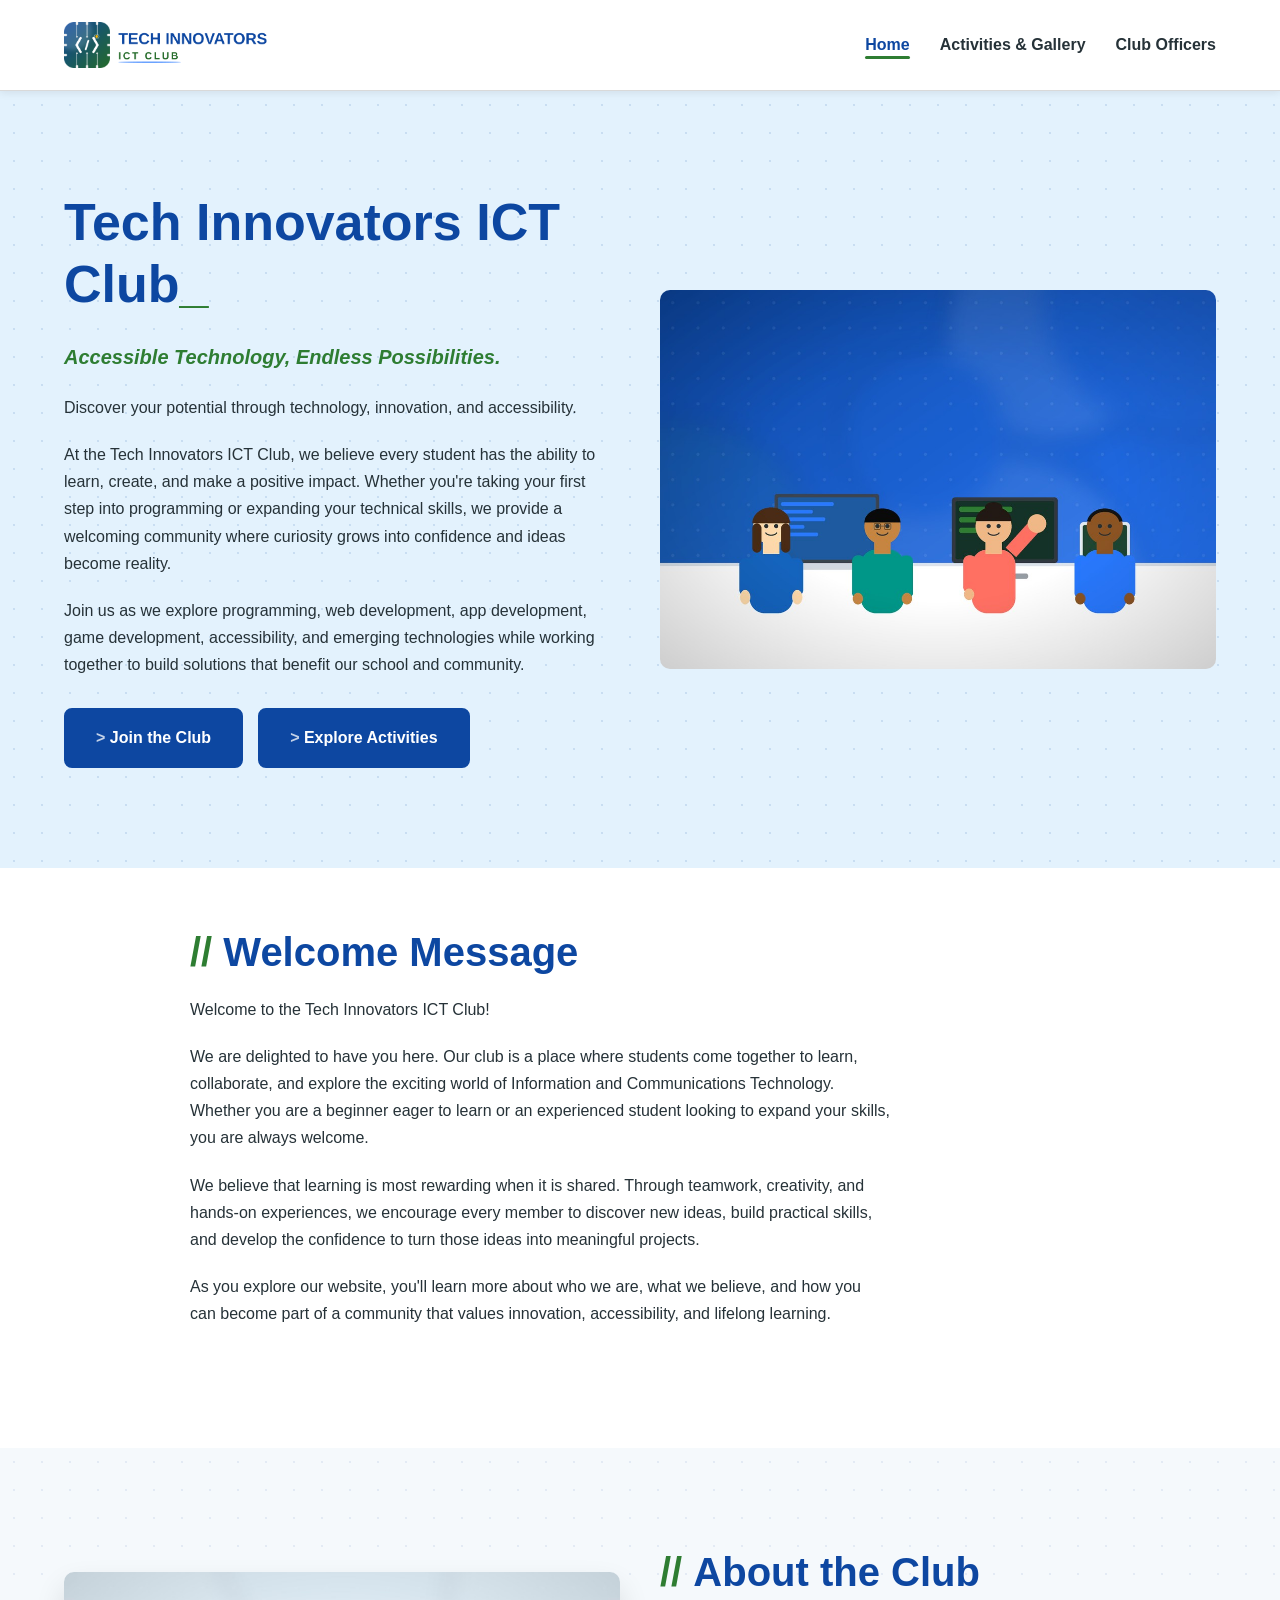
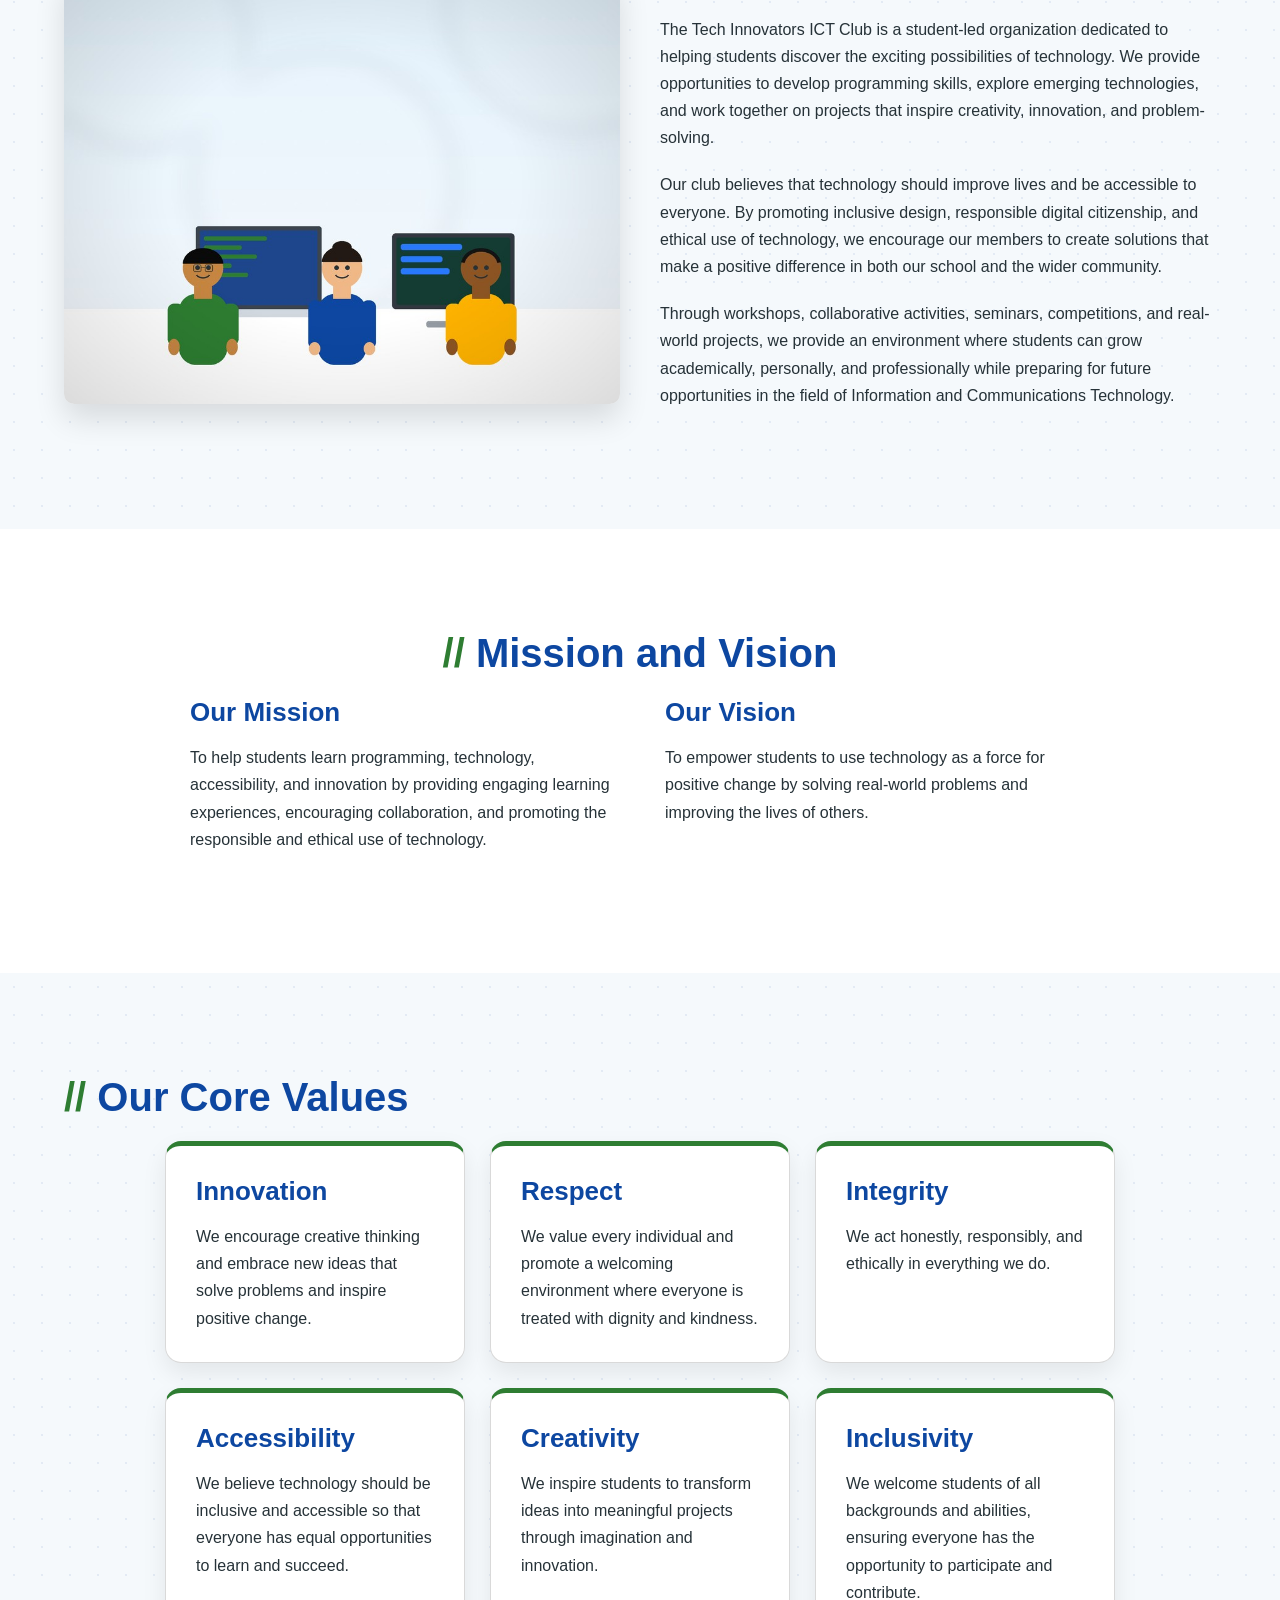
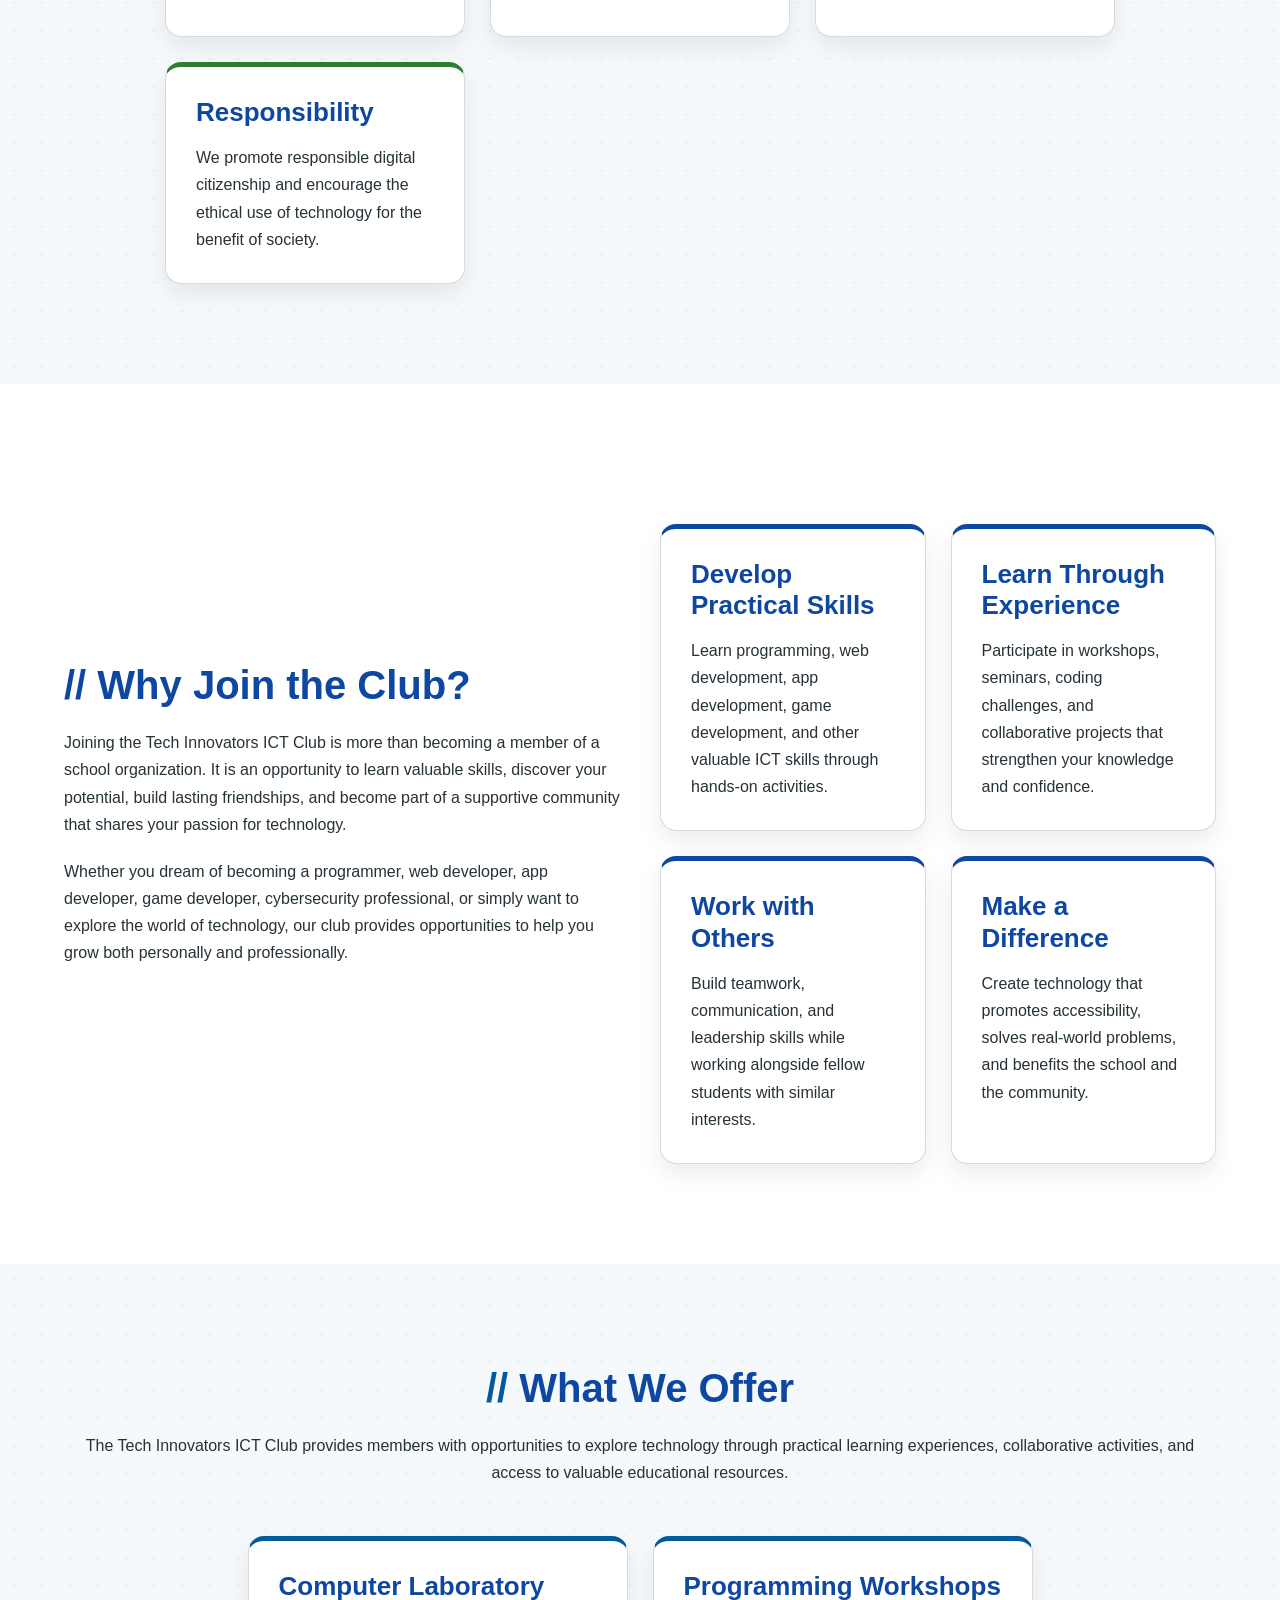
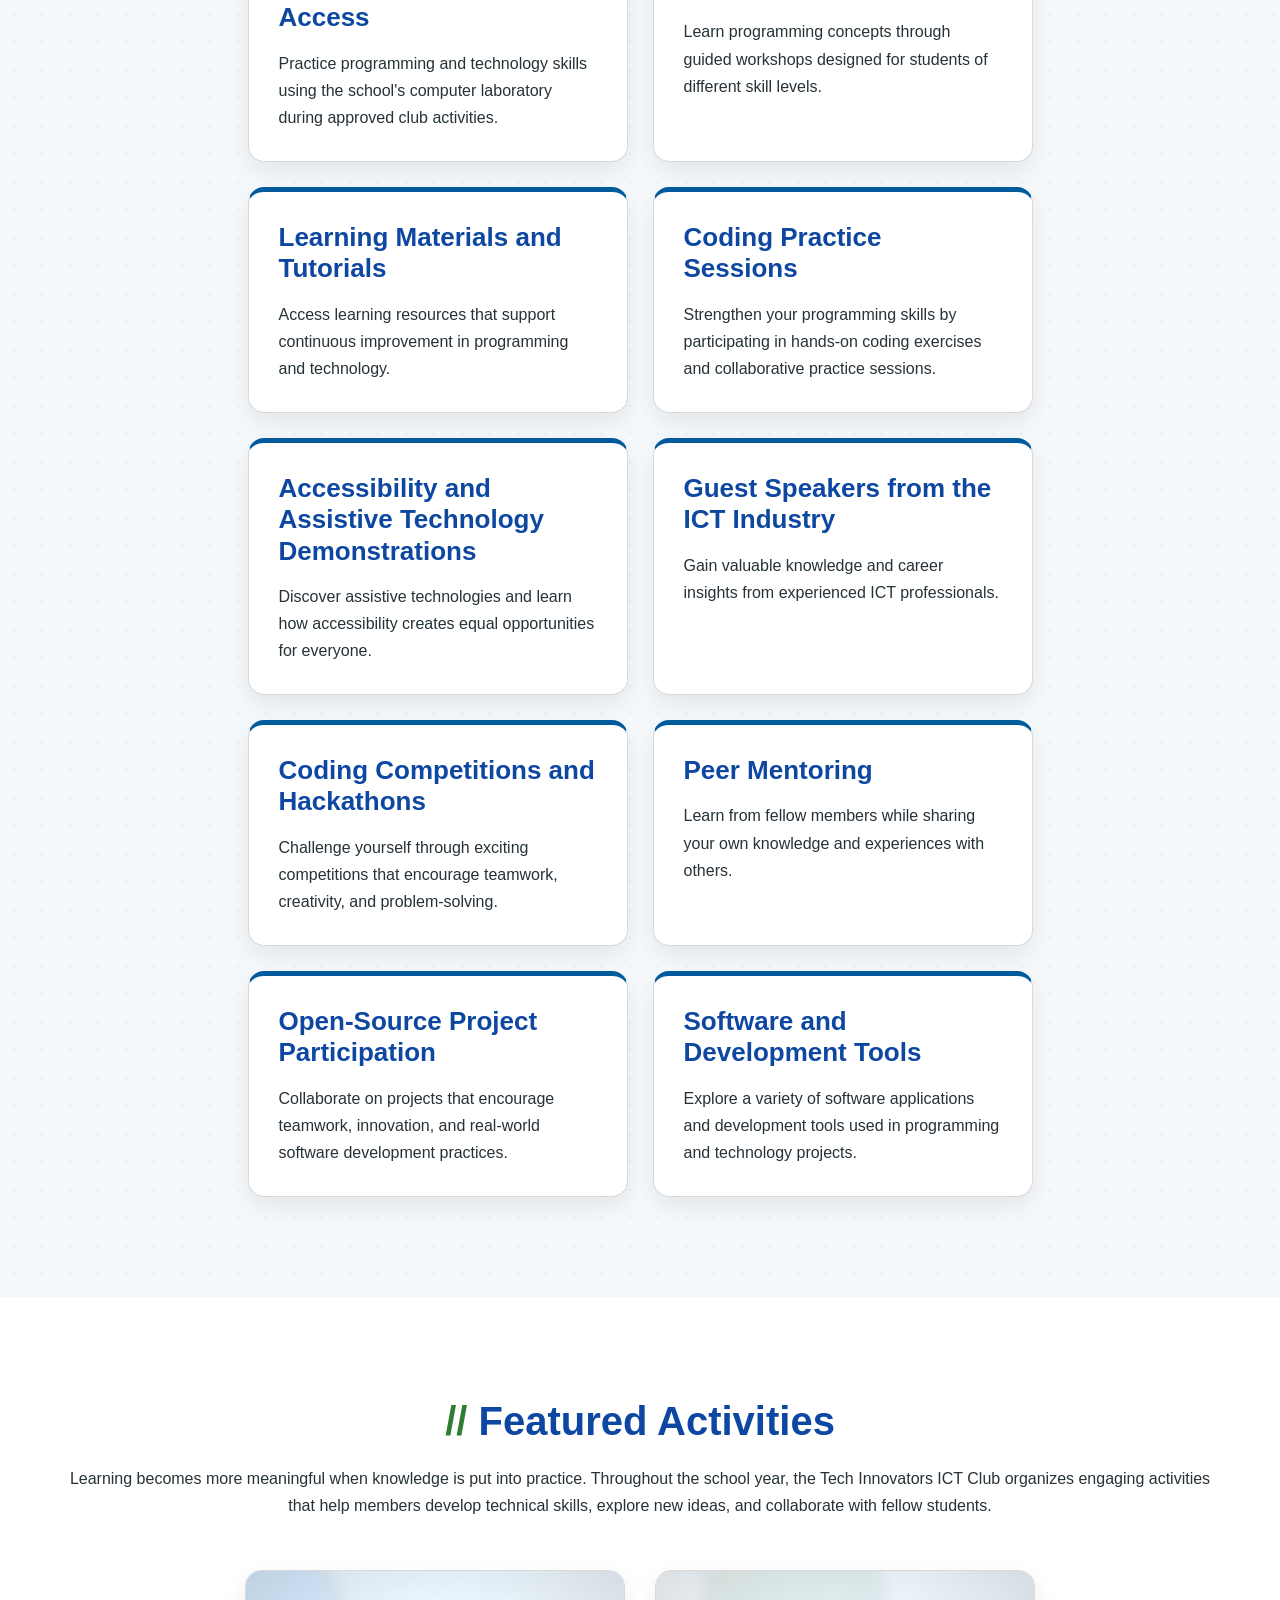
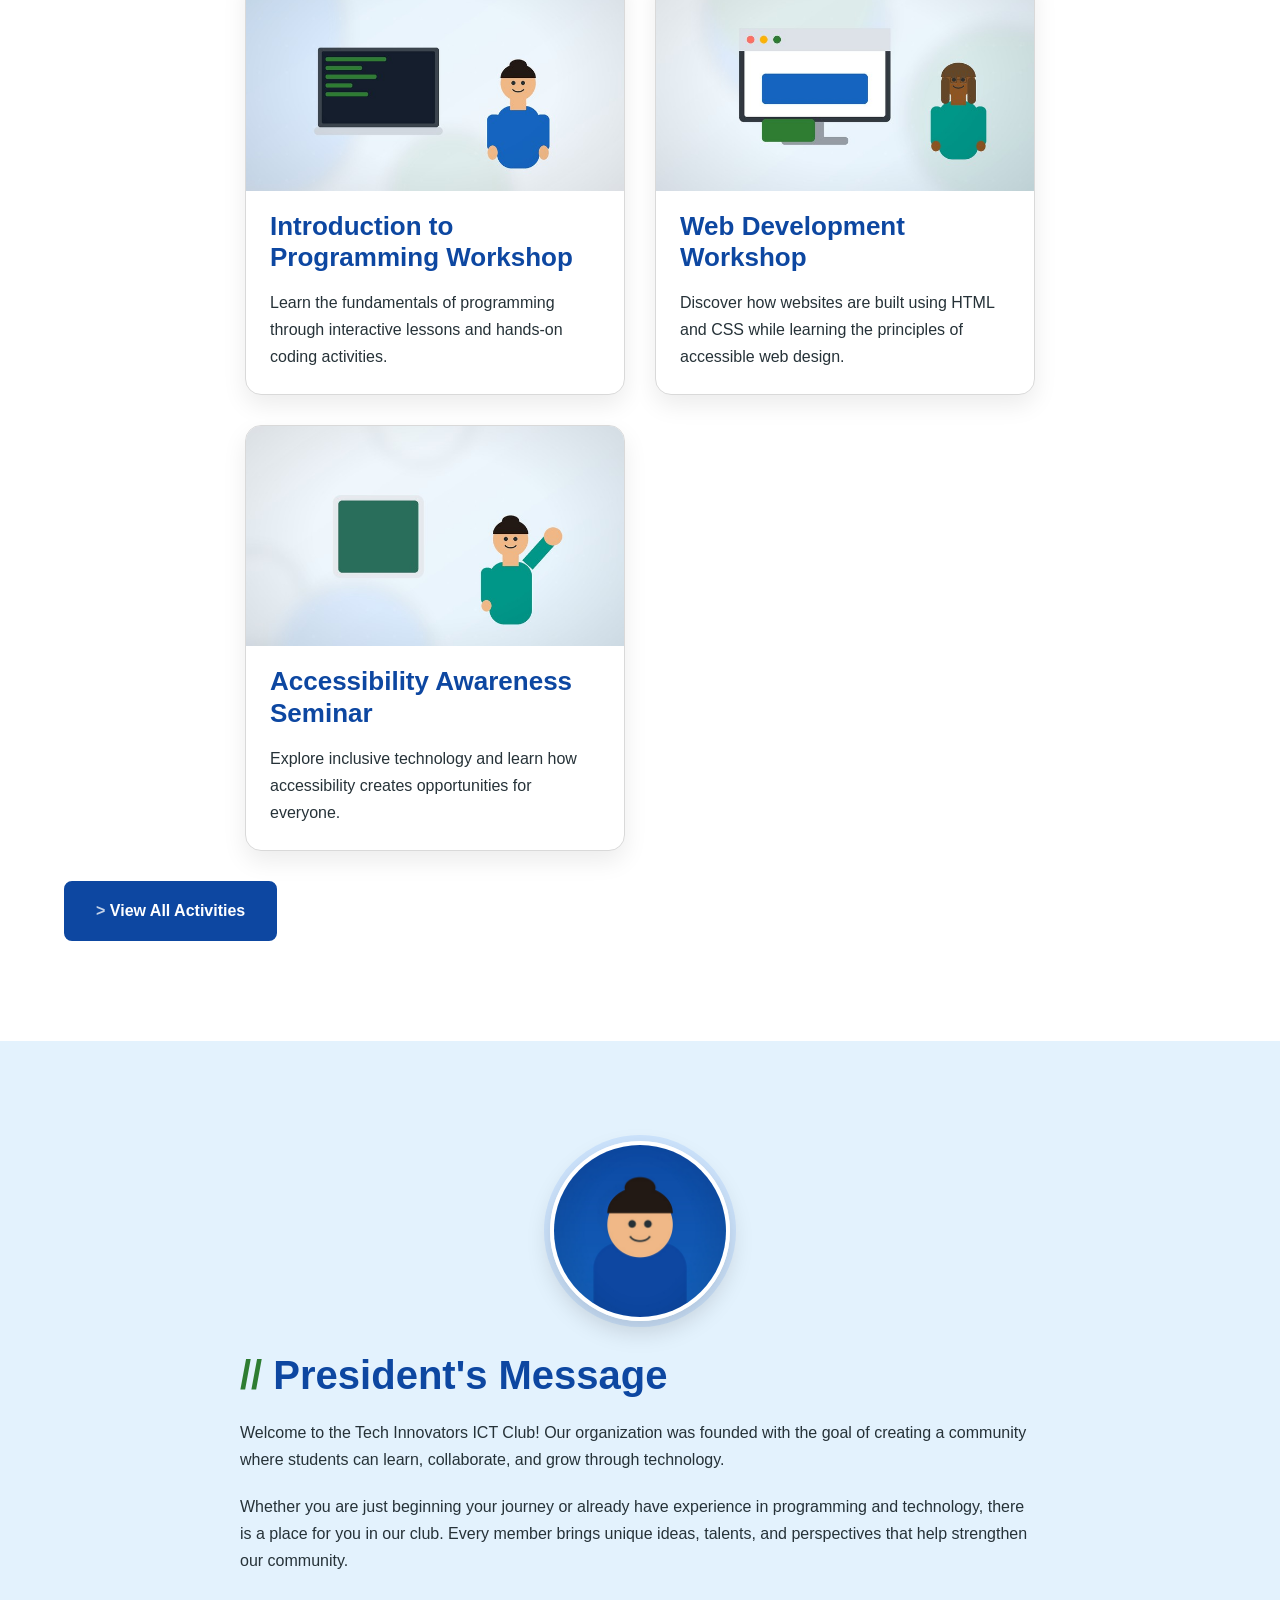
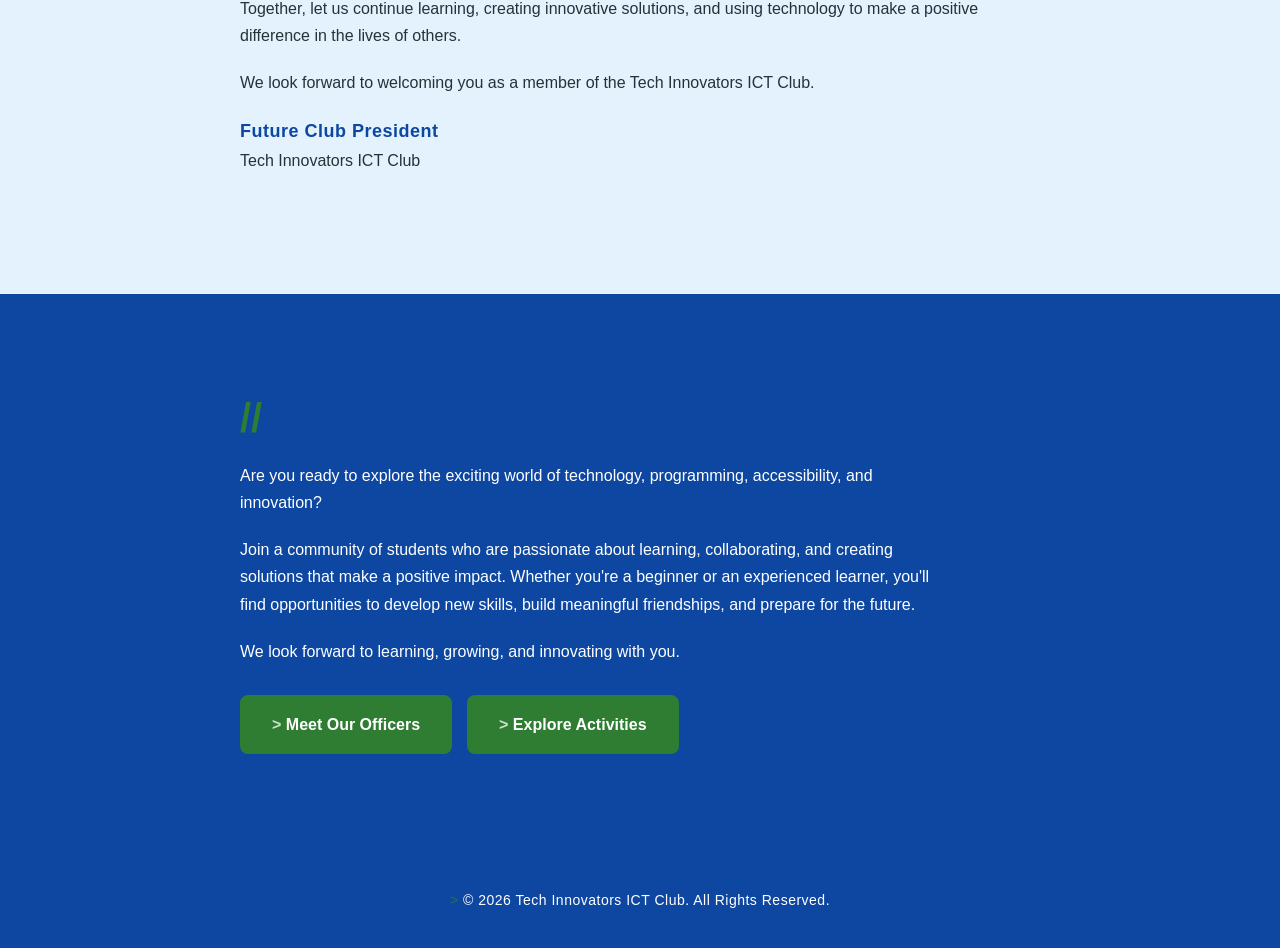
==== commit fd134053: "improve the images" ====
--- a/index.html
+++ b/index.html
@@ -1,413 +1,415 @@
-<!DOCTYPE html>
-<html lang="en">
-<head>
-    <meta charset="UTF-8">
-    <meta name="viewport" content="width=device-width, initial-scale=1.0">
-    <title>Home | Tech Innovators ICT Club</title>
-    <meta name="description" content="The Tech Innovators ICT Club is a student-led organization exploring programming, web and app development, accessibility, and emerging technology.">
-    <link rel="icon" href="favicon.ico">
-    <link rel="stylesheet" href="css/style.css">
-</head>
-<body>
-    <!-- Header -->
-    <header>
-        <div class="container">
-            <a href="index.html" class="logo">
-                Tech Innovators ICT Club
-            </a>
-            <nav>
-                <ul class="navigation">
-                    <li>
-                        <a href="index.html" class="active">Home</a>
-                    </li>
-                    <li>
-                        <a href="activities.html">Activities & Gallery</a>
-                    </li>
-                    <li>
-                        <a href="officers.html">Club Officers</a>
-                    </li>
-                </ul>
-            </nav>
-        </div>
-    </header>
-    <main>
-        <!-- Hero -->
-        <section id="hero" class="hero">
-            <div class="container">
-                <div class="hero-content">
-                    <div class="hero-text">
-                        <h1>Tech Innovators ICT Club</h1>
-                        <p class="motto">
-                            Accessible Technology, Endless Possibilities.
-                        </p>
-                        <p>
-                            Discover your potential through technology, innovation, and accessibility.
-                        </p>
-                        <p>
-                            At the Tech Innovators ICT Club, we believe every student has the ability to learn, create, and make a positive impact. Whether you're taking your first step into programming or expanding your technical skills, we provide a welcoming community where curiosity grows into confidence and ideas become reality.
-                        </p>
-                        <p>
-                            Join us as we explore programming, web development, app development, game development, accessibility, and emerging technologies while working together to build solutions that benefit our school and community.
-                        </p>
-                        <div class="button-group">
-                            <a href="#join" class="btn">Join the Club</a>
-                            <a href="activities.html" class="btn">Explore Activities</a>
-                        </div>
-                    </div>
-                    <div class="hero-image">
-                        <img src="images/home-hero-placeholder.jpg" alt="Students collaborating around computers">
-                    </div>
-                </div>
-
-            </div>
-        </section>
-        <!-- Welcome section -->
-        <section id="welcome" class="welcome">
-            <div class="container">
-                <div class="welcome-content">
-                    <div class="welcome-text">
-                        <h2>Welcome Message</h2>
-                        <p>
-                            Welcome to the Tech Innovators ICT Club!
-                        </p>
-                        <p>
-                            We are delighted to have you here. Our club is a place where students come together to learn, collaborate, and explore the exciting world of Information and Communications Technology. Whether you are a beginner eager to learn or an experienced student looking to expand your skills, you are always welcome.
-                        </p>
-                        <p>
-                            We believe that learning is most rewarding when it is shared. Through teamwork, creativity, and hands-on experiences, we encourage every member to discover new ideas, build practical skills, and develop the confidence to turn those ideas into meaningful projects.
-                        </p>
-                        <p>
-                            As you explore our website, you'll learn more about who we are, what we believe, and how you can become part of a community that values innovation, accessibility, and lifelong learning.
-                        </p>
-                    </div>
-                </div>
-            </div>
-        </section>
-        <!-- About section -->
-        <section id="about" class="about section-alt">
-            <div class="container">
-                <div class="about-content">
-                    <div class="about-text">
-                        <h2>About the Club</h2>
-                        <p>
-                            The Tech Innovators ICT Club is a student-led organization dedicated to helping students discover the exciting possibilities of technology. We provide opportunities to develop programming skills, explore emerging technologies, and work together on projects that inspire creativity, innovation, and problem-solving.
-                        </p>
-                        <p>
-                            Our club believes that technology should improve lives and be accessible to everyone. By promoting inclusive design, responsible digital citizenship, and ethical use of technology, we encourage our members to create solutions that make a positive difference in both our school and the wider community.
-                        </p>
-                        <p>
-                            Through workshops, collaborative activities, seminars, competitions, and real-world projects, we provide an environment where students can grow academically, personally, and professionally while preparing for future opportunities in the field of Information and Communications Technology.
-                        </p>
-                    </div>
-                    <div class="about-image">
-                        <img src="images/about-placeholder.jpg" alt="Students collaborating on technology projects">
-                    </div>
-                </div>
-            </div>
-        </section>
-        <!-- Mission and Vision Section -->
-        <section id="mission" class="mission-vision">
-            <div class="container">
-                <div class="mission-vision-content">
-                    <div class="mission-vision-text">
-                        <h2>Mission and Vision</h2>
-                        <h3>Our Mission</h3>
-                        <p>
-                            To help students learn programming, technology, accessibility, and innovation by providing engaging learning experiences, encouraging collaboration, and promoting the responsible and ethical use of technology.
-                        </p>
-                        <h3>Our Vision</h3>
-                        <p>
-                            To empower students to use technology as a force for positive change by solving real-world problems and improving the lives of others.
-                        </p>
-                    </div>
-                </div>
-            </div>
-        </section>
-        <!-- Core Values Section -->
-        <section id="values" class="core-values section-alt">
-            <div class="container">
-                <div class="core-values-content">
-                    <h2>Our Core Values</h2>
-
-                    <div class="values-grid">
-                        <article class="card value-card">
-
-                            <h3>Innovation</h3>
-                            <p>
-                                We encourage creative thinking and embrace new ideas that solve problems and inspire positive change.
-                            </p>
-                        </article>
-                        <article class="card value-card">
-                            <h3>Respect</h3>
-                            <p>
-                                We value every individual and promote a welcoming environment where everyone is treated with dignity and kindness.
-                            </p>
-                        </article>
-                        <article class="card value-card">
-                            <h3>Integrity</h3>
-                            <p>
-                                We act honestly, responsibly, and ethically in everything we do.
-                            </p>
-                        </article>
-                        <article class="card value-card">
-                            <h3>Accessibility</h3>
-                            <p>
-                                We believe technology should be inclusive and accessible so that everyone has equal opportunities to learn and succeed.
-                            </p>
-                        </article>
-                        <article class="card value-card">
-                            <h3>Creativity</h3>
-                            <p>
-                                We inspire students to transform ideas into meaningful projects through imagination and innovation.
-                            </p>
-                        </article>
-                        <article class="card value-card">
-                            <h3>Inclusivity</h3>
-                            <p>
-                                We welcome students of all backgrounds and abilities, ensuring everyone has the opportunity to participate and contribute.
-                            </p>
-                        </article>
-                        <article class="card value-card">
-                            <h3>Responsibility</h3>
-                            <p>
-                                We promote responsible digital citizenship and encourage the ethical use of technology for the benefit of society.
-                            </p>
-                        </article>
-                    </div>
-                </div>
-            </div>
-        </section>
-        <!-- Why Join Section -->
-
-        <section id="why-join" class="why-join">
-            <div class="container">
-
-                <div class="why-join-content">
-
-                    <div class="why-join-text">
-
-                        <h2>Why Join the Club?</h2>
-
-                        <p>
-                            Joining the Tech Innovators ICT Club is more than becoming a member of a school organization. It is an opportunity to learn valuable skills, discover your potential, build lasting friendships, and become part of a supportive community that shares your passion for technology.
-                        </p>
-
-                        <p>
-                            Whether you dream of becoming a programmer, web developer, app developer, game developer, cybersecurity professional, or simply want to explore the world of technology, our club provides opportunities to help you grow both personally and professionally.
-                        </p>
-
-                    </div>
-
-                    <div class="why-join-grid">
-
-                        <article class="card benefit-card">
-                            <h3>Develop Practical Skills</h3>
-                            <p>
-                                Learn programming, web development, app development, game development, and other valuable ICT skills through hands-on activities.
-                            </p>
-                        </article>
-
-                        <article class="card benefit-card">
-                            <h3>Learn Through Experience</h3>
-                            <p>
-                                Participate in workshops, seminars, coding challenges, and collaborative projects that strengthen your knowledge and confidence.
-                            </p>
-                        </article>
-
-                        <article class="card benefit-card">
-                            <h3>Work with Others</h3>
-                            <p>
-                                Build teamwork, communication, and leadership skills while working alongside fellow students with similar interests.
-                            </p>
-                        </article>
-
-                        <article class="card benefit-card">
-                            <h3>Make a Difference</h3>
-                            <p>
-                                Create technology that promotes accessibility, solves real-world problems, and benefits the school and the community.
-                            </p>
-                        </article>
-
-                    </div>
-
-                </div>
-
-            </div>
-        </section>
-        <!-- What We Offer Section -->
-        <section id="offer" class="what-we-offer section-alt">
-            <div class="container">
-                <div class="what-we-offer-content">
-                    <div class="what-we-offer-text">
-                        <h2>What We Offer</h2>
-                        <p>
-                            The Tech Innovators ICT Club provides members with opportunities to explore technology through practical learning experiences, collaborative activities, and access to valuable educational resources.
-                        </p>
-                    </div>
-                    <div class="offer-grid">
-                        <article class="card offer-card">
-                            <h3>Computer Laboratory Access</h3>
-                            <p>
-                                Practice programming and technology skills using the school's computer laboratory during approved club activities.
-                            </p>
-                        </article>
-                        <article class="card offer-card">
-                            <h3>Programming Workshops</h3>
-                            <p>
-                                Learn programming concepts through guided workshops designed for students of different skill levels.
-                            </p>
-                        </article>
-                        <article class="card offer-card">
-                            <h3>Learning Materials and Tutorials</h3>
-                            <p>
-                                Access learning resources that support continuous improvement in programming and technology.
-                            </p>
-                        </article>
-                        <article class="card offer-card">
-                            <h3>Coding Practice Sessions</h3>
-                            <p>
-                                Strengthen your programming skills by participating in hands-on coding exercises and collaborative practice sessions.
-                            </p>
-                        </article>
-                        <article class="card offer-card">
-                            <h3>Accessibility and Assistive Technology Demonstrations</h3>
-                            <p>
-                                Discover assistive technologies and learn how accessibility creates equal opportunities for everyone.
-                            </p>
-                        </article>
-                        <article class="card offer-card">
-                            <h3>Guest Speakers from the ICT Industry</h3>
-                            <p>
-                                Gain valuable knowledge and career insights from experienced ICT professionals.
-                            </p>
-                        </article>
-                        <article class="card offer-card">
-                            <h3>Coding Competitions and Hackathons</h3>
-                            <p>
-                                Challenge yourself through exciting competitions that encourage teamwork, creativity, and problem-solving.
-                            </p>
-                        </article>
-                        <article class="card offer-card">
-                            <h3>Peer Mentoring</h3>
-                            <p>
-                                Learn from fellow members while sharing your own knowledge and experiences with others.
-                            </p>
-                        </article>
-                        <article class="card offer-card">
-                            <h3>Open-Source Project Participation</h3>
-                            <p>
-                                Collaborate on projects that encourage teamwork, innovation, and real-world software development practices.
-                            </p>
-                        </article>
-                        <article class="card offer-card">
-                            <h3>Software and Development Tools</h3>
-                            <p>
-                                Explore a variety of software applications and development tools used in programming and technology projects.
-                            </p>
-                        </article>
-                    </div>
-                </div>
-            </div>
-        </section>
-        <!-- Featured Activities Section -->
-        <section id="activities" class="featured-activities">
-            <div class="container">
-                <div class="featured-activities-content">
-                    <div class="featured-activities-text">
-                        <h2>Featured Activities</h2>
-                        <p>
-                            Learning becomes more meaningful when knowledge is put into practice. Throughout the school year, the Tech Innovators ICT Club organizes engaging activities that help members develop technical skills, explore new ideas, and collaborate with fellow students.
-                        </p>
-                    </div>
-                    <div class="activities-grid">
-                        <article class="card activity-card">
-                            <img src="images/programming-placeholder.jpg" alt="Introduction to Programming Workshop">
-                            <h3>Introduction to Programming Workshop</h3>
-                            <p>
-                                Learn the fundamentals of programming through interactive lessons and hands-on coding activities.
-                            </p>
-                        </article>
-                        <article class="card activity-card">
-                            <img src="images/web-development-placeholder.jpg" alt="Web Development Workshop">
-                            <h3>Web Development Workshop</h3>
-                            <p>
-                                Discover how websites are built using HTML and CSS while learning the principles of accessible web design.
-                            </p>
-                        </article>
-                        <article class="card activity-card">
-                            <img src="images/accessibility-placeholder.jpg" alt="Accessibility Awareness Seminar">
-                            <h3>Accessibility Awareness Seminar</h3>
-                            <p>
-                                Explore inclusive technology and learn how accessibility creates opportunities for everyone.
-                            </p>
-                        </article>
-                    </div>
-                    <div class="button-group">
-                        <a href="activities.html" class="btn">View All Activities</a>
-                    </div>
-                </div>
-            </div>
-        </section>
-        <!-- President's Message Section -->
-        <section id="president" class="president-message">
-            <div class="container">
-                <div class="president-content">
-                    <div class="president-image">
-                        <img src="images/president-placeholder.jpg" alt="Club President">
-                    </div>
-                    <div class="president-text">
-                        <h2>President's Message</h2>
-                        <p>
-                            Welcome to the Tech Innovators ICT Club! Our organization was founded with the goal of creating a community where students can learn, collaborate, and grow through technology.
-                        </p>
-                        <p>
-                            Whether you are just beginning your journey or already have experience in programming and technology, there is a place for you in our club. Every member brings unique ideas, talents, and perspectives that help strengthen our community.
-                        </p>
-                        <p>
-                            Together, let us continue learning, creating innovative solutions, and using technology to make a positive difference in the lives of others.
-                        </p>
-                        <p>
-                            We look forward to welcoming you as a member of the Tech Innovators ICT Club.
-                        </p>
-                        <p>
-                            <strong>Future Club President</strong><br>
-                            Tech Innovators ICT Club
-                        </p>
-                    </div>
-                </div>
-            </div>
-        </section>
-        <!-- Join the Club Section -->
-        <section id="join" class="join">
-            <div class="container">
-                <div class="join-content">
-                    <div class="join-text">
-                        <h2>Join the Tech Innovators ICT Club</h2>
-                        <p>
-                            Are you ready to explore the exciting world of technology, programming, accessibility, and innovation?
-                        </p>
-                        <p>
-                            Join a community of students who are passionate about learning, collaborating, and creating solutions that make a positive impact. Whether you're a beginner or an experienced learner, you'll find opportunities to develop new skills, build meaningful friendships, and prepare for the future.
-                        </p>
-                        <p>
-                            We look forward to learning, growing, and innovating with you.
-                        </p>
-                        <div class="button-group">
-                            <a href="officers.html" class="btn">Meet Our Officers</a>
-                            <a href="activities.html" class="btn">Explore Activities</a>
-                        </div>
-                    </div>
-                </div>
-            </div>
-        </section>
-    </main>
-    <!-- Footer Section -->
-    <footer>
-        <div class="container">
-            <div class="footer-content">
-                <p>&copy; 2026 Tech Innovators ICT Club. All Rights Reserved.</p>
-            </div>
-        </div>
-    </footer>
-</body>
+<!DOCTYPE html>
+<html lang="en">
+<head>
+    <meta charset="UTF-8">
+    <meta name="viewport" content="width=device-width, initial-scale=1.0">
+    <title>Home | Tech Innovators ICT Club</title>
+    <meta name="description" content="The Tech Innovators ICT Club is a student-led organization exploring programming, web and app development, accessibility, and emerging technology.">
+    <link rel="icon" href="favicon.ico" sizes="any">
+    <link rel="icon" type="image/png" sizes="32x32" href="images/favicon.png">
+    <link rel="apple-touch-icon" href="images/apple-touch-icon.png">
+    <link rel="stylesheet" href="css/style.css">
+</head>
+<body>
+    <!-- Header -->
+    <header>
+        <div class="container">
+            <a href="index.html" class="logo">
+                <img src="images/logo-full.png" alt="Tech Innovators ICT Club logo" class="logo-img">
+            </a>
+            <nav>
+                <ul class="navigation">
+                    <li>
+                        <a href="index.html" class="active">Home</a>
+                    </li>
+                    <li>
+                        <a href="activities.html">Activities & Gallery</a>
+                    </li>
+                    <li>
+                        <a href="officers.html">Club Officers</a>
+                    </li>
+                </ul>
+            </nav>
+        </div>
+    </header>
+    <main>
+        <!-- Hero -->
+        <section id="hero" class="hero">
+            <div class="container">
+                <div class="hero-content">
+                    <div class="hero-text">
+                        <h1>Tech Innovators ICT Club</h1>
+                        <p class="motto">
+                            Accessible Technology, Endless Possibilities.
+                        </p>
+                        <p>
+                            Discover your potential through technology, innovation, and accessibility.
+                        </p>
+                        <p>
+                            At the Tech Innovators ICT Club, we believe every student has the ability to learn, create, and make a positive impact. Whether you're taking your first step into programming or expanding your technical skills, we provide a welcoming community where curiosity grows into confidence and ideas become reality.
+                        </p>
+                        <p>
+                            Join us as we explore programming, web development, app development, game development, accessibility, and emerging technologies while working together to build solutions that benefit our school and community.
+                        </p>
+                        <div class="button-group">
+                            <a href="#join" class="btn">Join the Club</a>
+                            <a href="activities.html" class="btn">Explore Activities</a>
+                        </div>
+                    </div>
+                    <div class="hero-image">
+                        <img src="images/home-hero-placeholder.jpg" alt="Students collaborating around computers">
+                    </div>
+                </div>
+
+            </div>
+        </section>
+        <!-- Welcome section -->
+        <section id="welcome" class="welcome">
+            <div class="container">
+                <div class="welcome-content">
+                    <div class="welcome-text">
+                        <h2>Welcome Message</h2>
+                        <p>
+                            Welcome to the Tech Innovators ICT Club!
+                        </p>
+                        <p>
+                            We are delighted to have you here. Our club is a place where students come together to learn, collaborate, and explore the exciting world of Information and Communications Technology. Whether you are a beginner eager to learn or an experienced student looking to expand your skills, you are always welcome.
+                        </p>
+                        <p>
+                            We believe that learning is most rewarding when it is shared. Through teamwork, creativity, and hands-on experiences, we encourage every member to discover new ideas, build practical skills, and develop the confidence to turn those ideas into meaningful projects.
+                        </p>
+                        <p>
+                            As you explore our website, you'll learn more about who we are, what we believe, and how you can become part of a community that values innovation, accessibility, and lifelong learning.
+                        </p>
+                    </div>
+                </div>
+            </div>
+        </section>
+        <!-- About section -->
+        <section id="about" class="about section-alt">
+            <div class="container">
+                <div class="about-content">
+                    <div class="about-text">
+                        <h2>About the Club</h2>
+                        <p>
+                            The Tech Innovators ICT Club is a student-led organization dedicated to helping students discover the exciting possibilities of technology. We provide opportunities to develop programming skills, explore emerging technologies, and work together on projects that inspire creativity, innovation, and problem-solving.
+                        </p>
+                        <p>
+                            Our club believes that technology should improve lives and be accessible to everyone. By promoting inclusive design, responsible digital citizenship, and ethical use of technology, we encourage our members to create solutions that make a positive difference in both our school and the wider community.
+                        </p>
+                        <p>
+                            Through workshops, collaborative activities, seminars, competitions, and real-world projects, we provide an environment where students can grow academically, personally, and professionally while preparing for future opportunities in the field of Information and Communications Technology.
+                        </p>
+                    </div>
+                    <div class="about-image">
+                        <img src="images/about-placeholder.jpg" alt="Students collaborating on technology projects">
+                    </div>
+                </div>
+            </div>
+        </section>
+        <!-- Mission and Vision Section -->
+        <section id="mission" class="mission-vision">
+            <div class="container">
+                <div class="mission-vision-content">
+                    <div class="mission-vision-text">
+                        <h2>Mission and Vision</h2>
+                        <h3>Our Mission</h3>
+                        <p>
+                            To help students learn programming, technology, accessibility, and innovation by providing engaging learning experiences, encouraging collaboration, and promoting the responsible and ethical use of technology.
+                        </p>
+                        <h3>Our Vision</h3>
+                        <p>
+                            To empower students to use technology as a force for positive change by solving real-world problems and improving the lives of others.
+                        </p>
+                    </div>
+                </div>
+            </div>
+        </section>
+        <!-- Core Values Section -->
+        <section id="values" class="core-values section-alt">
+            <div class="container">
+                <div class="core-values-content">
+                    <h2>Our Core Values</h2>
+
+                    <div class="values-grid">
+                        <article class="card value-card">
+
+                            <h3>Innovation</h3>
+                            <p>
+                                We encourage creative thinking and embrace new ideas that solve problems and inspire positive change.
+                            </p>
+                        </article>
+                        <article class="card value-card">
+                            <h3>Respect</h3>
+                            <p>
+                                We value every individual and promote a welcoming environment where everyone is treated with dignity and kindness.
+                            </p>
+                        </article>
+                        <article class="card value-card">
+                            <h3>Integrity</h3>
+                            <p>
+                                We act honestly, responsibly, and ethically in everything we do.
+                            </p>
+                        </article>
+                        <article class="card value-card">
+                            <h3>Accessibility</h3>
+                            <p>
+                                We believe technology should be inclusive and accessible so that everyone has equal opportunities to learn and succeed.
+                            </p>
+                        </article>
+                        <article class="card value-card">
+                            <h3>Creativity</h3>
+                            <p>
+                                We inspire students to transform ideas into meaningful projects through imagination and innovation.
+                            </p>
+                        </article>
+                        <article class="card value-card">
+                            <h3>Inclusivity</h3>
+                            <p>
+                                We welcome students of all backgrounds and abilities, ensuring everyone has the opportunity to participate and contribute.
+                            </p>
+                        </article>
+                        <article class="card value-card">
+                            <h3>Responsibility</h3>
+                            <p>
+                                We promote responsible digital citizenship and encourage the ethical use of technology for the benefit of society.
+                            </p>
+                        </article>
+                    </div>
+                </div>
+            </div>
+        </section>
+        <!-- Why Join Section -->
+
+        <section id="why-join" class="why-join">
+            <div class="container">
+
+                <div class="why-join-content">
+
+                    <div class="why-join-text">
+
+                        <h2>Why Join the Club?</h2>
+
+                        <p>
+                            Joining the Tech Innovators ICT Club is more than becoming a member of a school organization. It is an opportunity to learn valuable skills, discover your potential, build lasting friendships, and become part of a supportive community that shares your passion for technology.
+                        </p>
+
+                        <p>
+                            Whether you dream of becoming a programmer, web developer, app developer, game developer, cybersecurity professional, or simply want to explore the world of technology, our club provides opportunities to help you grow both personally and professionally.
+                        </p>
+
+                    </div>
+
+                    <div class="why-join-grid">
+
+                        <article class="card benefit-card">
+                            <h3>Develop Practical Skills</h3>
+                            <p>
+                                Learn programming, web development, app development, game development, and other valuable ICT skills through hands-on activities.
+                            </p>
+                        </article>
+
+                        <article class="card benefit-card">
+                            <h3>Learn Through Experience</h3>
+                            <p>
+                                Participate in workshops, seminars, coding challenges, and collaborative projects that strengthen your knowledge and confidence.
+                            </p>
+                        </article>
+
+                        <article class="card benefit-card">
+                            <h3>Work with Others</h3>
+                            <p>
+                                Build teamwork, communication, and leadership skills while working alongside fellow students with similar interests.
+                            </p>
+                        </article>
+
+                        <article class="card benefit-card">
+                            <h3>Make a Difference</h3>
+                            <p>
+                                Create technology that promotes accessibility, solves real-world problems, and benefits the school and the community.
+                            </p>
+                        </article>
+
+                    </div>
+
+                </div>
+
+            </div>
+        </section>
+        <!-- What We Offer Section -->
+        <section id="offer" class="what-we-offer section-alt">
+            <div class="container">
+                <div class="what-we-offer-content">
+                    <div class="what-we-offer-text">
+                        <h2>What We Offer</h2>
+                        <p>
+                            The Tech Innovators ICT Club provides members with opportunities to explore technology through practical learning experiences, collaborative activities, and access to valuable educational resources.
+                        </p>
+                    </div>
+                    <div class="offer-grid">
+                        <article class="card offer-card">
+                            <h3>Computer Laboratory Access</h3>
+                            <p>
+                                Practice programming and technology skills using the school's computer laboratory during approved club activities.
+                            </p>
+                        </article>
+                        <article class="card offer-card">
+                            <h3>Programming Workshops</h3>
+                            <p>
+                                Learn programming concepts through guided workshops designed for students of different skill levels.
+                            </p>
+                        </article>
+                        <article class="card offer-card">
+                            <h3>Learning Materials and Tutorials</h3>
+                            <p>
+                                Access learning resources that support continuous improvement in programming and technology.
+                            </p>
+                        </article>
+                        <article class="card offer-card">
+                            <h3>Coding Practice Sessions</h3>
+                            <p>
+                                Strengthen your programming skills by participating in hands-on coding exercises and collaborative practice sessions.
+                            </p>
+                        </article>
+                        <article class="card offer-card">
+                            <h3>Accessibility and Assistive Technology Demonstrations</h3>
+                            <p>
+                                Discover assistive technologies and learn how accessibility creates equal opportunities for everyone.
+                            </p>
+                        </article>
+                        <article class="card offer-card">
+                            <h3>Guest Speakers from the ICT Industry</h3>
+                            <p>
+                                Gain valuable knowledge and career insights from experienced ICT professionals.
+                            </p>
+                        </article>
+                        <article class="card offer-card">
+                            <h3>Coding Competitions and Hackathons</h3>
+                            <p>
+                                Challenge yourself through exciting competitions that encourage teamwork, creativity, and problem-solving.
+                            </p>
+                        </article>
+                        <article class="card offer-card">
+                            <h3>Peer Mentoring</h3>
+                            <p>
+                                Learn from fellow members while sharing your own knowledge and experiences with others.
+                            </p>
+                        </article>
+                        <article class="card offer-card">
+                            <h3>Open-Source Project Participation</h3>
+                            <p>
+                                Collaborate on projects that encourage teamwork, innovation, and real-world software development practices.
+                            </p>
+                        </article>
+                        <article class="card offer-card">
+                            <h3>Software and Development Tools</h3>
+                            <p>
+                                Explore a variety of software applications and development tools used in programming and technology projects.
+                            </p>
+                        </article>
+                    </div>
+                </div>
+            </div>
+        </section>
+        <!-- Featured Activities Section -->
+        <section id="activities" class="featured-activities">
+            <div class="container">
+                <div class="featured-activities-content">
+                    <div class="featured-activities-text">
+                        <h2>Featured Activities</h2>
+                        <p>
+                            Learning becomes more meaningful when knowledge is put into practice. Throughout the school year, the Tech Innovators ICT Club organizes engaging activities that help members develop technical skills, explore new ideas, and collaborate with fellow students.
+                        </p>
+                    </div>
+                    <div class="activities-grid">
+                        <article class="card activity-card">
+                            <img src="images/programming-placeholder.jpg" alt="Introduction to Programming Workshop">
+                            <h3>Introduction to Programming Workshop</h3>
+                            <p>
+                                Learn the fundamentals of programming through interactive lessons and hands-on coding activities.
+                            </p>
+                        </article>
+                        <article class="card activity-card">
+                            <img src="images/web-development-placeholder.jpg" alt="Web Development Workshop">
+                            <h3>Web Development Workshop</h3>
+                            <p>
+                                Discover how websites are built using HTML and CSS while learning the principles of accessible web design.
+                            </p>
+                        </article>
+                        <article class="card activity-card">
+                            <img src="images/accessibility-placeholder.jpg" alt="Accessibility Awareness Seminar">
+                            <h3>Accessibility Awareness Seminar</h3>
+                            <p>
+                                Explore inclusive technology and learn how accessibility creates opportunities for everyone.
+                            </p>
+                        </article>
+                    </div>
+                    <div class="button-group">
+                        <a href="activities.html" class="btn">View All Activities</a>
+                    </div>
+                </div>
+            </div>
+        </section>
+        <!-- President's Message Section -->
+        <section id="president" class="president-message">
+            <div class="container">
+                <div class="president-content">
+                    <div class="president-image">
+                        <img src="images/president-placeholder.jpg" alt="Club President">
+                    </div>
+                    <div class="president-text">
+                        <h2>President's Message</h2>
+                        <p>
+                            Welcome to the Tech Innovators ICT Club! Our organization was founded with the goal of creating a community where students can learn, collaborate, and grow through technology.
+                        </p>
+                        <p>
+                            Whether you are just beginning your journey or already have experience in programming and technology, there is a place for you in our club. Every member brings unique ideas, talents, and perspectives that help strengthen our community.
+                        </p>
+                        <p>
+                            Together, let us continue learning, creating innovative solutions, and using technology to make a positive difference in the lives of others.
+                        </p>
+                        <p>
+                            We look forward to welcoming you as a member of the Tech Innovators ICT Club.
+                        </p>
+                        <p>
+                            <strong>Future Club President</strong><br>
+                            Tech Innovators ICT Club
+                        </p>
+                    </div>
+                </div>
+            </div>
+        </section>
+        <!-- Join the Club Section -->
+        <section id="join" class="join">
+            <div class="container">
+                <div class="join-content">
+                    <div class="join-text">
+                        <h2>Join the Tech Innovators ICT Club</h2>
+                        <p>
+                            Are you ready to explore the exciting world of technology, programming, accessibility, and innovation?
+                        </p>
+                        <p>
+                            Join a community of students who are passionate about learning, collaborating, and creating solutions that make a positive impact. Whether you're a beginner or an experienced learner, you'll find opportunities to develop new skills, build meaningful friendships, and prepare for the future.
+                        </p>
+                        <p>
+                            We look forward to learning, growing, and innovating with you.
+                        </p>
+                        <div class="button-group">
+                            <a href="officers.html" class="btn">Meet Our Officers</a>
+                            <a href="activities.html" class="btn">Explore Activities</a>
+                        </div>
+                    </div>
+                </div>
+            </div>
+        </section>
+    </main>
+    <!-- Footer Section -->
+    <footer>
+        <div class="container">
+            <div class="footer-content">
+                <p>&copy; 2026 Tech Innovators ICT Club. All Rights Reserved.</p>
+            </div>
+        </div>
+    </footer>
+</body>
 </html>
--- a/css/style.css
+++ b/css/style.css
@@ -46,6 +46,7 @@
 section {
     padding-top: 100px;
     padding-bottom: 100px;
+    scroll-margin-top: 100px;
 }
 
 img {
@@ -77,19 +78,36 @@
     margin-bottom: 24px;
 }
 
+.hero-text h1::after {
+    content: "_";
+    display: inline-block;
+    color: #2E7D32;
+    animation-name: cursor-blink;
+    animation-duration: 1.1s;
+    animation-timing-function: steps(1);
+    animation-iteration-count: 6;
+}
+
+@keyframes cursor-blink {
+    0%,
+    50% {
+        opacity: 1;
+    }
+    51%,
+    100% {
+        opacity: 0;
+    }
+}
+
 h2 {
     font-size: 40px;
     margin-bottom: 20px;
 }
 
 h2::before {
-    content: "";
-    display: inline-block;
-    width: 14px;
-    height: 14px;
-    margin-right: 12px;
-    background-color: #2E7D32;
-    border-radius: 3px;
+    content: "// ";
+    color: #2E7D32;
+    font-weight: 600;
 }
 
 h3 {
@@ -104,6 +122,43 @@
 
 p {
     margin-bottom: 20px;
+}
+
+::selection {
+    background-color: #2E7D32;
+    color: #FFFFFF;
+}
+
+html {
+    scrollbar-color: #0D47A1 #F5F9FC;
+    scrollbar-width: thin;
+}
+
+::-webkit-scrollbar {
+    width: 10px;
+}
+
+::-webkit-scrollbar-track {
+    background: #F5F9FC;
+}
+
+::-webkit-scrollbar-thumb {
+    background-color: #0D47A1;
+    border-radius: 50px;
+}
+
+/* Focus Visibility
+   Used by:
+   - All interactive elements, all pages
+   A brighter, tech-styled glow for keyboard focus, kept
+   separate from :hover so mouse users don't see it.
+*/
+
+a:focus-visible,
+.btn:focus-visible {
+    outline: 2px solid #2979FF;
+    outline-offset: 3px;
+    border-radius: 4px;
 }
 
 /* Reusable Components */
@@ -130,12 +185,18 @@
     transition-duration: 0.3s;
 }
 
+.btn::before {
+    content: "> ";
+    font-weight: 600;
+    opacity: 0.75;
+}
+
 .btn:hover,
 .btn:focus {
     background-color: #1565C0;
     border-color: #1565C0;
     transform: translateY(-2px);
-    box-shadow: 0 8px 18px rgba(13, 71, 161, 0.25);
+    box-shadow: 0 8px 22px rgba(41, 121, 255, 0.35);
 }
 
 /* Button Group
@@ -169,6 +230,72 @@
 
 .section-alt {
     background-color: #F5F9FC;
+    background-image: radial-gradient(circle, rgba(13, 71, 161, 0.08) 1.5px, transparent 1.5px);
+    background-size: 28px 28px;
+}
+
+/* Section Identity: White Background
+   Used by:
+   - Welcome, Mission and Vision, Why Join (Home)
+   - Activities Overview, Annual Events, Club Highlights (Activities)
+   - Leadership, Officer Responsibilities (Officers)
+   These sections never pair with .section-alt in the HTML, so their
+   white background is stated explicitly here rather than left to
+   fall back on body's default — keeps the alternating white/tint
+   rhythm intentional instead of accidental.
+*/
+
+.welcome,
+.mission-vision,
+.why-join,
+.activities-overview,
+.annual-events,
+.club-highlights,
+.leadership,
+.officer-responsibilities {
+    background-color: #FFFFFF;
+}
+
+/* Section Identity: Follows Directly After a Hero
+   Used by:
+   - Welcome (Home)
+   - Activities Overview (Activities)
+   - Leadership (Officers)
+   Every other page section gets full breathing room 
+*/
+
+.welcome,
+.activities-overview,
+.leadership {
+    padding-top: 60px;
+}
+
+/* Section Identity: Heading Accent Colors
+   Used by:
+   - Why Join, What We Offer (Home)
+   - Upcoming Activities (Activities)
+   - Club Officers, Officer Responsibilities (Officers)
+   The "// " mark before every <h2> defaults to accent green. Where
+   a section's own cards already carry a specific color — Why Join's
+   benefit-card border, What We Offer's and Upcoming Activities' card
+   borders, the secondary blue used for officer/responsibility labels
+   — the heading picks up that same color instead, so the section
+   reads as one coordinated block rather than a heading in one color
+   and cards in another. Sections without a card color of their own
+   (About, Core Values, Mission and Vision, Activity Gallery,
+   Featured Activities, Annual Events, Club Highlights) keep the
+   default green rather than being assigned one arbitrarily.
+*/
+
+.why-join h2::before {
+    color: #0D47A1;
+}
+
+.what-we-offer h2::before,
+.upcoming-activities h2::before,
+.club-officers h2::before,
+.officer-responsibilities h2::before {
+    color: #005A9C;
 }
 
 /* Animations */
@@ -197,7 +324,7 @@
 @keyframes header-slide-down {
     from {
         opacity: 0;
-        transform: translateY(-30px);
+        transform: translateY(-16px);
     }
     to {
         opacity: 1;
@@ -215,7 +342,7 @@
 @keyframes fade-slide-up {
     from {
         opacity: 0;
-        transform: translateY(40px);
+        transform: translateY(20px);
     }
     to {
         opacity: 1;
@@ -233,7 +360,7 @@
 @keyframes fade-slide-left {
     from {
         opacity: 0;
-        transform: translateX(40px);
+        transform: translateX(20px);
     }
     to {
         opacity: 1;
@@ -271,7 +398,7 @@
 @keyframes card-slide-up {
     from {
         opacity: 0;
-        transform: translateY(30px);
+        transform: translateY(16px);
     }
     to {
         opacity: 1;
@@ -290,7 +417,7 @@
         transform: translateY(0);
     }
     50% {
-        transform: translateY(-10px);
+        transform: translateY(-6px);
     }
     100% {
         transform: translateY(0);
@@ -343,6 +470,12 @@
     color: #003F6B;
 }
 
+.logo-img {
+    height: 46px;
+    width: auto;
+    display: block;
+}
+
 /* Navigation
    Used by:
    - All Pages
@@ -397,6 +530,9 @@
 
 .hero {
     background-color: #E3F2FD;
+    background-image: radial-gradient(circle, rgba(13, 71, 161, 0.12) 1.5px, transparent 1.5px);
+    background-size: 28px 28px;
+    overflow-x: hidden;
 }
 
 .hero-content {
@@ -441,7 +577,15 @@
 }
 
 .footer-content p {
+    font-size: 14px;
+    letter-spacing: 0.5px;
     margin-bottom: 0;
+}
+
+.footer-content p::before {
+    content: "> ";
+    color: #2E7D32;
+    opacity: 0.8;
 }
 
 /* Shared Content Layouts */
@@ -458,10 +602,54 @@
     max-width: 800px;
     margin-left: auto;
     margin-right: auto;
-    text-align: center;
+    text-align: left;
     animation-name: fade-in;
     animation-duration: 1s;
     animation-fill-mode: both;
+}
+
+/* Content Block Entrance
+   Used by:
+   - Core Values, Featured Activities, What We Offer (Home)
+   - Featured Activities, Annual Events, Activity Gallery,
+     Club Highlights, Upcoming Activities (Activities)
+   - Meet Our Officers, Officer Responsibilities (Officers)
+   Every major content block on the site fades in on scroll except
+   these — they had no entrance treatment at all. Brings them in
+   line with About/Activities Overview/Leadership above.
+*/
+
+.core-values-content,
+.featured-activities-content,
+.what-we-offer-content,
+.annual-events-content,
+.activity-gallery-content,
+.club-highlights-content,
+.upcoming-activities-content,
+.club-officers-content,
+.officer-responsibilities-content {
+    animation-name: fade-in;
+    animation-duration: 1s;
+    animation-fill-mode: both;
+}
+
+/* Reading-Width Text Wrappers
+   Used by:
+   - Welcome (Home)
+   - Join the Club (Home)
+   - Leadership Through Service (Officers)
+   - Activities Overview (Activities)
+   These sit inside an already-centered, already-constrained
+   content column with nothing else beside them; the only thing
+   they need of their own is a narrower measure so multi-paragraph
+   copy doesn't run edge-to-edge of that column.
+*/
+
+.welcome-text,
+.join-text,
+.leadership-text,
+.activities-overview-text {
+    max-width: 700px;
 }
 
 /* Introduction Text
@@ -482,7 +670,8 @@
 .officer-responsibilities-text,
 .upcoming-activities-text,
 .join-activity-text,
-.future-leader-text {
+.future-leader-text,
+.what-we-offer-text {
     text-align: center;
     margin-bottom: 50px;
 }
@@ -492,15 +681,27 @@
 /* Three-Column Grid
    Used by:
    - Featured Activities
-   - Club Highlights
    - Meet Our Officers
+   minmax caps card width so an incomplete last row (e.g. 11
+   officers) centers itself instead of stretching full-width.
 */
 
 .activities-grid,
-.highlights-grid,
 .officers-grid {
     display: grid;
-    grid-template-columns: repeat(3, 1fr);
+    grid-template-columns: repeat(auto-fit, minmax(300px, 380px));
+    justify-content: center;
+    gap: 30px;
+}
+
+/* Four-Column Row
+   Used by:
+   - Club Highlights (always 4 cards, one balanced row)
+*/
+
+.highlights-grid {
+    display: grid;
+    grid-template-columns: repeat(4, 1fr);
     gap: 30px;
 }
 
@@ -511,7 +712,8 @@
 
 .events-grid {
     display: grid;
-    grid-template-columns: repeat(4, 1fr);
+    grid-template-columns: repeat(auto-fit, minmax(240px, 280px));
+    justify-content: center;
     gap: 25px;
 }
 
@@ -522,20 +724,20 @@
 
 .gallery-grid {
     display: grid;
-    grid-template-columns: repeat(4, 1fr);
+    grid-template-columns: repeat(auto-fit, minmax(250px, 280px));
+    justify-content: center;
     gap: 20px;
 }
 
 /* Three-Column Grid
    Used by:
-   - Upcoming Activities
    - Officer Responsibilities
 */
 
-.responsibilities-grid,
-.upcoming-grid {
+.responsibilities-grid {
     display: grid;
-    grid-template-columns: repeat(3, 1fr);
+    grid-template-columns: repeat(auto-fit, minmax(300px, 380px));
+    justify-content: center;
     gap: 30px;
 }
 
@@ -553,6 +755,8 @@
 */
 
 .card {
+    display: flex;
+    flex-direction: column;
     animation-name: card-slide-up;
     animation-duration: 0.8s;
     animation-fill-mode: both;
@@ -564,13 +768,14 @@
     padding-bottom: 30px;
     padding-left: 30px;
     box-shadow: 0 10px 25px rgba(0, 0, 0, 0.08);
-    transition-property: transform, box-shadow;
+    transition-property: transform, box-shadow, border-color;
     transition-duration: 0.3s;
 }
 
 .card:hover {
-    transform: translateY(-8px);
-    box-shadow: 0 18px 35px rgba(0, 0, 0, 0.12);
+    transform: translateY(-6px);
+    border-color: #2979FF;
+    box-shadow: 0 14px 28px rgba(0, 0, 0, 0.1), 0 0 0 1px rgba(41, 121, 255, 0.18);
 }
 
 /* Card Animation Delay
@@ -594,18 +799,24 @@
     animation-delay: 0.4s;
 }
 
-/* Card Images
-   Used by:
-   - Activity Cards
-   - Gallery Cards
-   - Officer Cards
-*/
-
-.activity-card img,
-.gallery-card img,
-.officer-card img {
-    border-radius: 8px;
-    margin-bottom: 20px;
+.card:nth-child(5) {
+    animation-delay: 0.5s;
+}
+
+.card:nth-child(6) {
+    animation-delay: 0.6s;
+}
+
+.card:nth-child(7) {
+    animation-delay: 0.7s;
+}
+
+.card:nth-child(8) {
+    animation-delay: 0.8s;
+}
+
+.card:nth-child(n+9) {
+    animation-delay: 0.9s;
 }
 
 /* Card Text */
@@ -651,7 +862,7 @@
 */
 
 .welcome-content {
-    text-align: center;
+    text-align: left;
     max-width: 900px;
     margin-left: auto;
     margin-right: auto;
@@ -660,13 +871,49 @@
 /* Mission and Vision Section
    Used by:
    - Home
+   Mission and Vision are two parallel, equally-weighted ideas,
+   so they run side by side instead of stacking. The two <h3>/<p>
+   pairs are placed into columns by source order (no HTML change
+   needed): heading spans both columns, then Mission takes column
+   1 and Vision takes column 2.
 */
 
 .mission-vision-content {
-    max-width: 800px;
+    max-width: 900px;
     margin-left: auto;
     margin-right: auto;
+}
+
+.mission-vision-text {
+    display: grid;
+    grid-template-columns: 1fr 1fr;
+    column-gap: 50px;
+    text-align: left;
+}
+
+.mission-vision-text h2 {
+    grid-column: 1 / -1;
     text-align: center;
+}
+
+.mission-vision-text h3:nth-of-type(1) {
+    grid-column: 1;
+    grid-row: 2;
+}
+
+.mission-vision-text p:nth-of-type(1) {
+    grid-column: 1;
+    grid-row: 3;
+}
+
+.mission-vision-text h3:nth-of-type(2) {
+    grid-column: 2;
+    grid-row: 2;
+}
+
+.mission-vision-text p:nth-of-type(2) {
+    grid-column: 2;
+    grid-row: 3;
 }
 
 /* Core Values
@@ -676,7 +923,8 @@
 
 .values-grid {
     display: grid;
-    grid-template-columns: repeat(auto-fit, minmax(220px, 1fr));
+    grid-template-columns: repeat(auto-fit, minmax(260px, 300px));
+    justify-content: center;
     gap: 25px;
 }
 
@@ -696,7 +944,7 @@
 }
 
 .why-join-text,
-.why-join-image {
+.why-join-grid {
     flex: 1;
 }
 
@@ -718,7 +966,8 @@
 
 .offer-grid {
     display: grid;
-    grid-template-columns: repeat(3, 1fr);
+    grid-template-columns: repeat(auto-fit, minmax(300px, 380px));
+    justify-content: center;
     gap: 25px;
 }
 
@@ -739,7 +988,7 @@
     max-width: 800px;
     margin-left: auto;
     margin-right: auto;
-    text-align: center;
+    text-align: left;
 }
 
 .president-image {
@@ -753,11 +1002,17 @@
     object-fit: cover;
     border-radius: 50%;
     border: 4px solid #FFFFFF;
-    box-shadow: 0 10px 25px rgba(0, 0, 0, 0.15);
+    box-shadow: 0 10px 25px rgba(0, 0, 0, 0.15), 0 0 0 6px rgba(41, 121, 255, 0.12);
     animation-name: floating;
     animation-duration: 4s;
-    animation-iteration-count: infinite;
+    animation-iteration-count: 3;
     animation-timing-function: ease-in-out;
+}
+
+.president-text strong {
+    color: #0D47A1;
+    font-size: 18px;
+    letter-spacing: 0.5px;
 }
 
 /* Join Section
@@ -771,6 +1026,13 @@
     text-align: center;
 }
 
+.join-content {
+    max-width: 800px;
+    margin-left: auto;
+    margin-right: auto;
+    text-align: left;
+}
+
 .join .btn {
     background-color: #2E7D32;
     border-color: #2E7D32;
@@ -790,16 +1052,35 @@
 */
 
 .activity-card {
-    text-align: center;
+    padding: 0;
+    overflow: hidden;
+    text-align: left;
 }
 
 .activity-card img {
     height: 220px;
     object-fit: cover;
+    margin-bottom: 0;
+    border-radius: 0;
     transition-property: transform;
     transition-duration: 0.3s;
 }
 
+.activity-card h3 {
+    margin-top: 20px;
+    padding-left: 24px;
+    padding-right: 24px;
+}
+
+.activity-card p {
+    padding-left: 24px;
+    padding-right: 24px;
+}
+
+.activity-card p:last-child {
+    padding-bottom: 24px;
+}
+
 .activity-card:hover img {
     transform: scale(1.05);
 }
@@ -823,24 +1104,32 @@
 */
 
 .gallery-card {
-    padding: 15px;
+    padding: 0;
+    overflow: hidden;
+    text-align: center;
 }
 
 .gallery-card img {
     height: 200px;
     object-fit: cover;
+    margin-bottom: 0;
+    border-radius: 0;
     transition-property: transform;
     transition-duration: 0.3s;
 }
 
+.gallery-card h3 {
+    font-size: 18px;
+    margin-top: 16px;
+    margin-bottom: 16px;
+    padding-left: 15px;
+    padding-right: 15px;
+}
+
 .gallery-card:hover img {
     transform: scale(1.05);
 }
 
-.gallery-card h3 {
-    font-size: 18px;
-}
-
 /* Club Highlights
    Used by:
    - Activities Page
@@ -857,6 +1146,10 @@
 
 .upcoming-card {
     border-top: 5px dashed #005A9C;
+}
+
+.upcoming-card p:last-child {
+    margin-top: auto;
 }
 
 .status-badge {
@@ -888,30 +1181,18 @@
     max-width: 800px;
     margin-left: auto;
     margin-right: auto;
-    text-align: center;
+    text-align: left;
 }
 
 /* Officers Page */
 
-/* Leadership Introduction
+/* Officer Cards
    Used by:
    - Officers Page
 */
 
-.leadership-intro {
-    text-align: center;
-    max-width: 900px;
-    margin-left: auto;
-    margin-right: auto;
-}
-
-
-/* Officer Cards
-   Used by:
-   - Officers Page
-*/
-
 .officer-card {
+    border-top: 5px dashed #005A9C;
     text-align: center;
 }
 
@@ -924,6 +1205,18 @@
 }
 
 .officer-card h4 {
+    display: inline-block;
+    background-color: #E3F2FD;
+    color: #005A9C;
+    font-size: 13px;
+    text-transform: uppercase;
+    letter-spacing: 1px;
+    padding-top: 6px;
+    padding-right: 14px;
+    padding-bottom: 6px;
+    padding-left: 14px;
+    border: 1px solid #005A9C;
+    border-radius: 50px;
     margin-bottom: 20px;
 }
 
@@ -955,7 +1248,7 @@
     max-width: 900px;
     margin-left: auto;
     margin-right: auto;
-    text-align: center;
+    text-align: left;
 }
 
 /* Responsive Design */
@@ -973,72 +1266,80 @@
     .about-content,
     .why-join-content {
         flex-direction: column;
+    }
+
+    .mission-vision-text {
+        display: block;
+    }
+
+    .activities-grid,
+    .highlights-grid,
+    .officers-grid,
+    .responsibilities-grid {
+        grid-template-columns: repeat(2, 1fr);
+    }
+
+    .events-grid,
+    .gallery-grid {
+        grid-template-columns: repeat(2, 1fr);
+    }
+
+    .values-grid,
+    .offer-grid {
+        grid-template-columns: repeat(2, 1fr);
+    }
+}
+
+/* Mobile Screens
+   Used by:
+   - All Pages
+*/
+
+@media screen and (max-width: 600px) {
+    header .container {
+        flex-direction: column;
+        gap: 20px;
+    }
+
+    .navigation {
+        flex-direction: column;
+        align-items: center;
+        gap: 15px;
+    }
+
+    h1 {
+        font-size: 36px;
+    }
+
+    h2 {
+        font-size: 30px;
+    }
+
+    h3 {
+        font-size: 22px;
+    }
+
+    .button-group {
+        flex-direction: column;
+        align-items: center;
     }
 
     .activities-grid,
     .highlights-grid,
     .officers-grid,
     .responsibilities-grid,
-    .upcoming-grid {
-        grid-template-columns: repeat(2, 1fr);
-    }
-
-    .events-grid,
-    .gallery-grid {
-        grid-template-columns: repeat(2, 1fr);
-    }
-
-    .values-grid,
-    .offer-grid {
-        grid-template-columns: repeat(2, 1fr);
-    }
-}
-
-/* Mobile Screens
-   Used by:
-   - All Pages
-*/
-
-@media screen and (max-width: 600px) {
-    header .container {
-        flex-direction: column;
-        gap: 20px;
-    }
-
-    .navigation {
-        flex-direction: column;
-        align-items: center;
-        gap: 15px;
-    }
-
-    h1 {
-        font-size: 36px;
-    }
-
-    h2 {
-        font-size: 30px;
-    }
-
-    h3 {
-        font-size: 22px;
-    }
-
-    .button-group {
-        flex-direction: column;
-        align-items: center;
-    }
-
-    .activities-grid,
-    .highlights-grid,
-    .officers-grid,
-    .responsibilities-grid,
-    .upcoming-grid,
     .events-grid,
     .gallery-grid,
     .values-grid,
     .offer-grid,
     .why-join-grid {
         grid-template-columns: 1fr;
+    }
+}
+
+@media (max-width: 480px) {
+    .logo-img {
+        height: 36px;
     }
 }
 
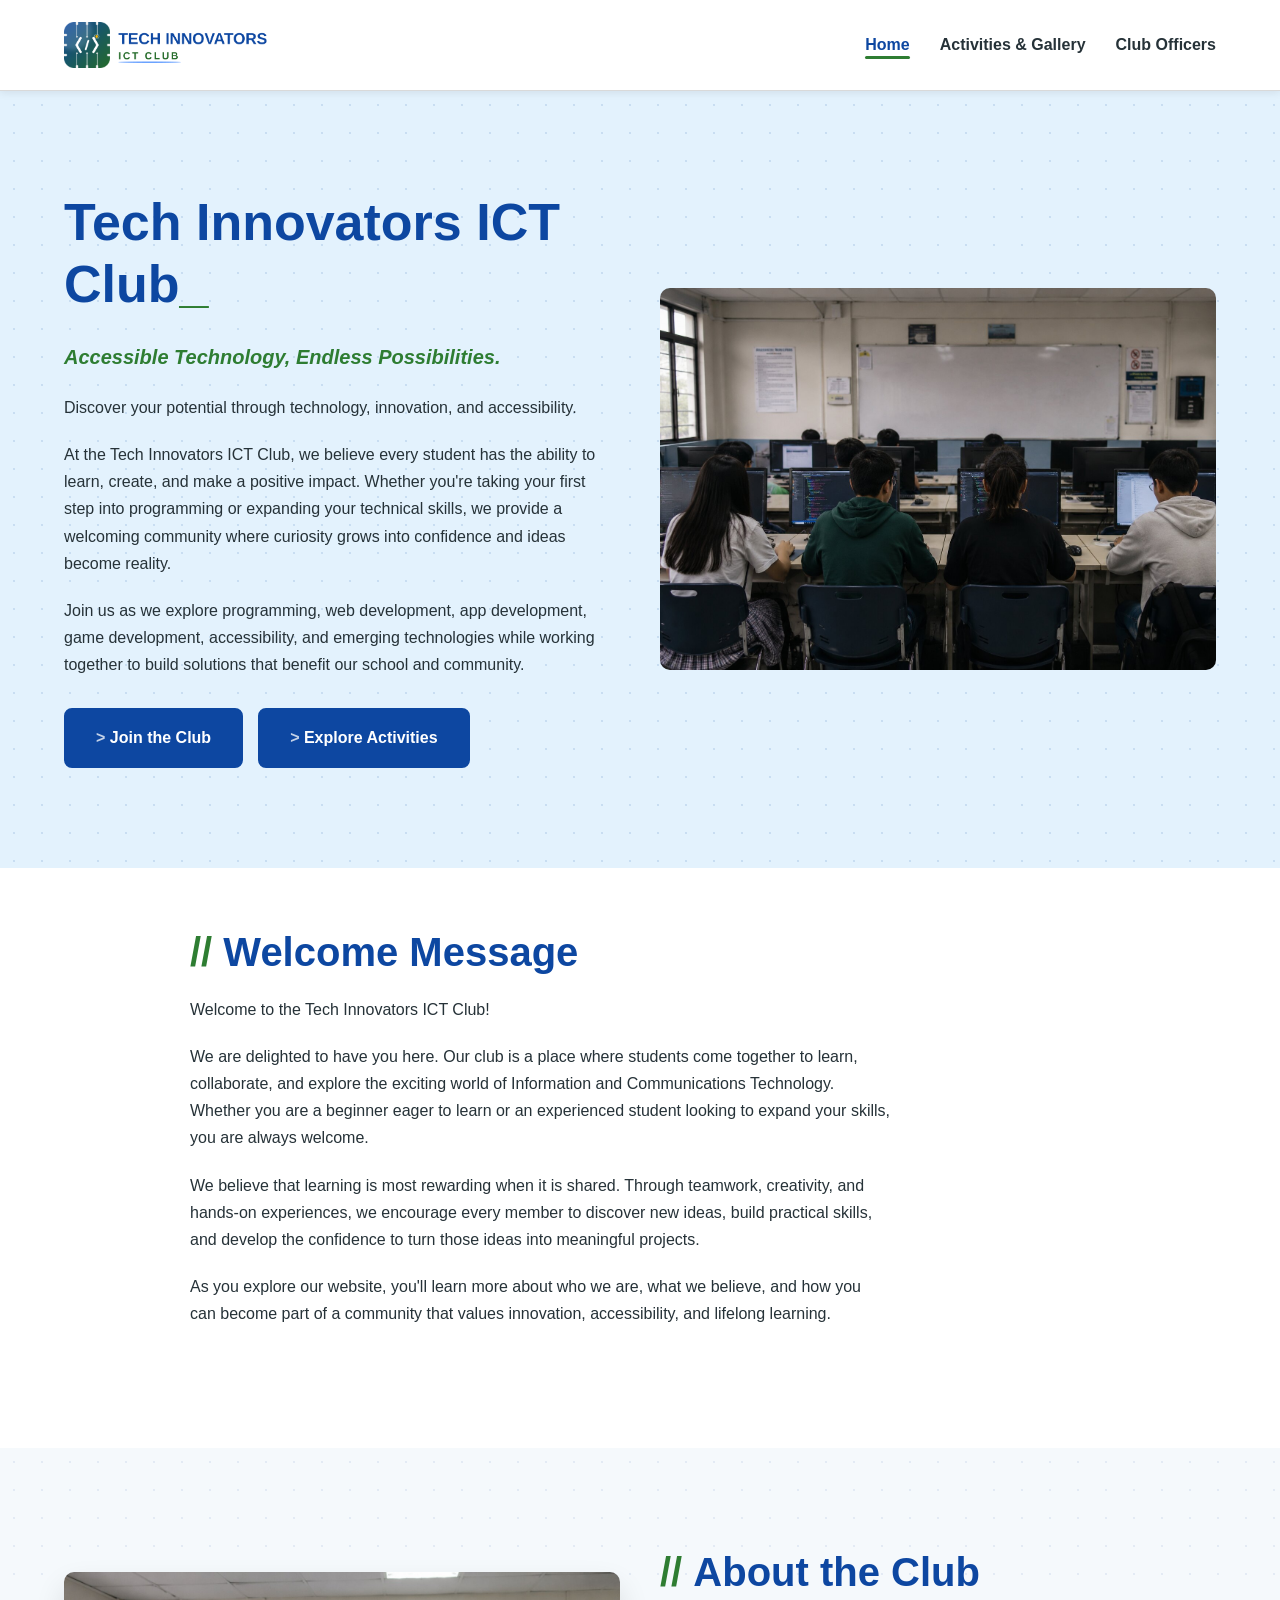
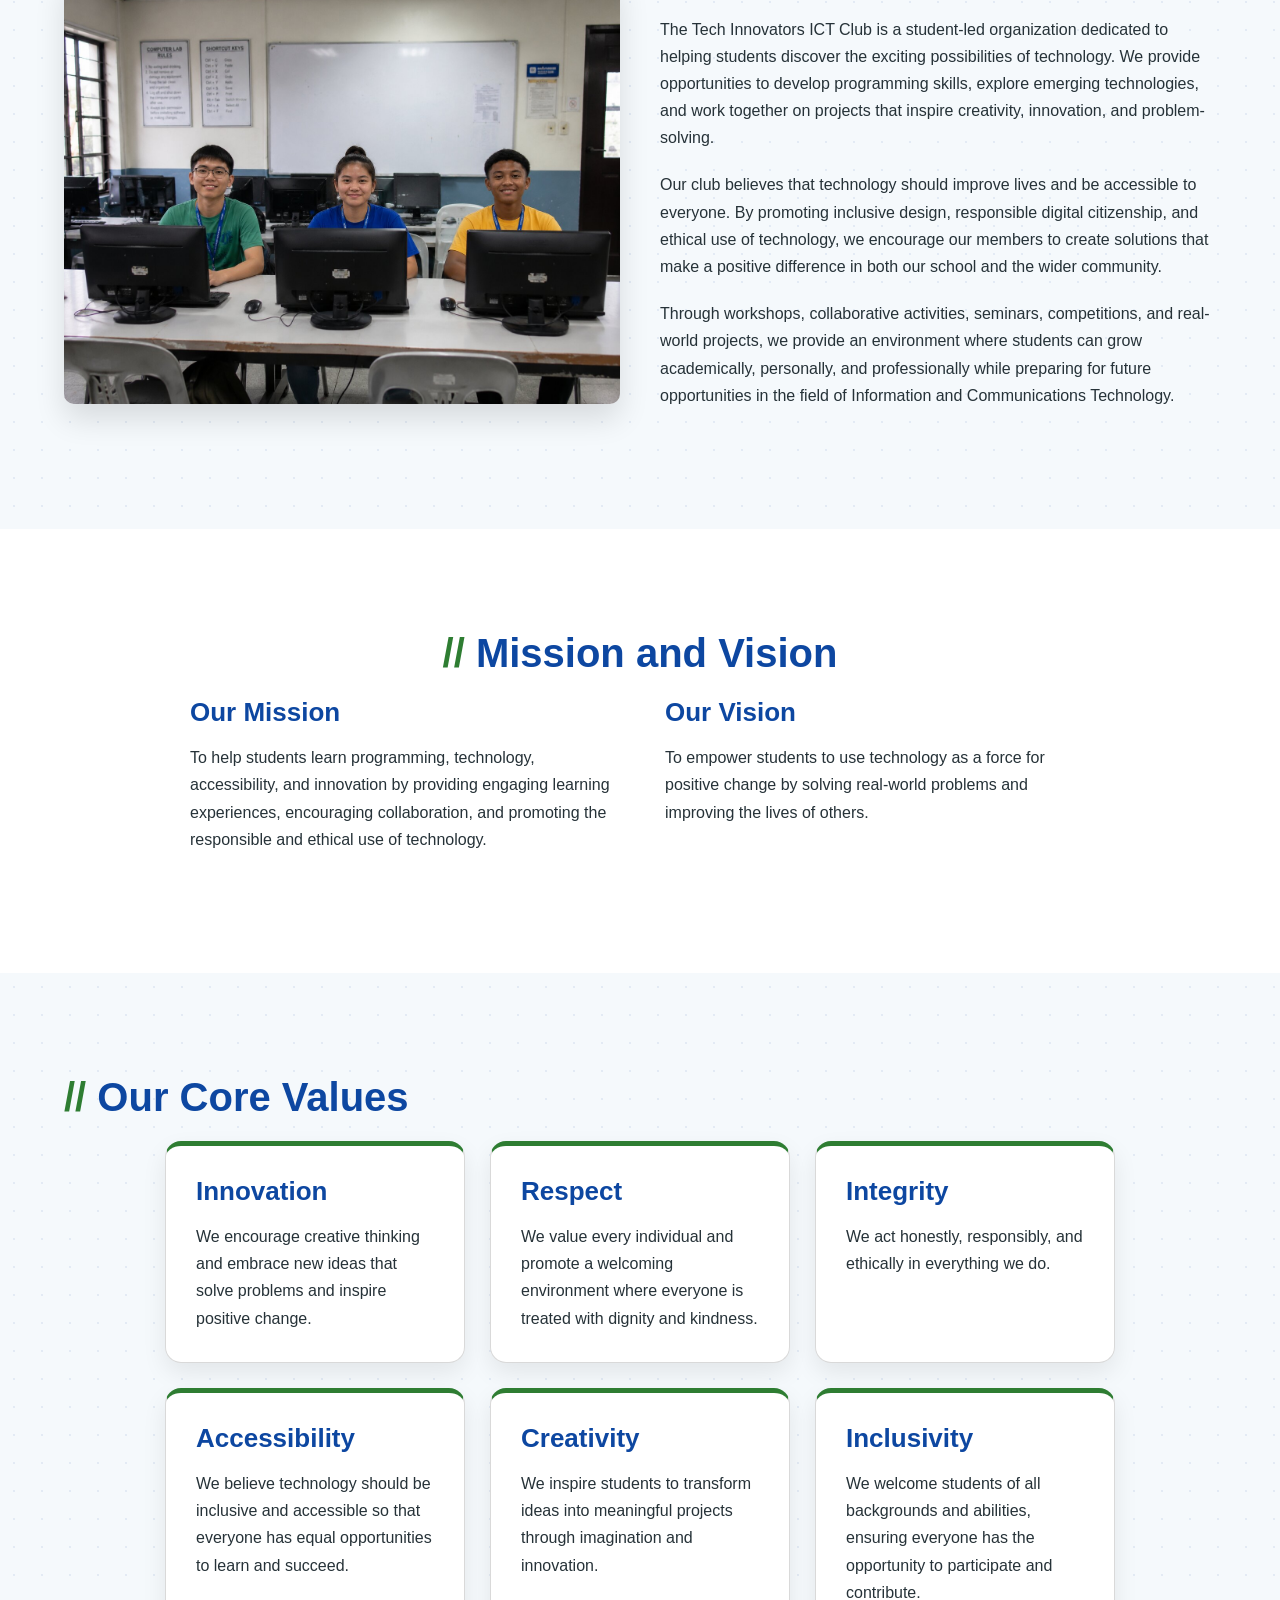
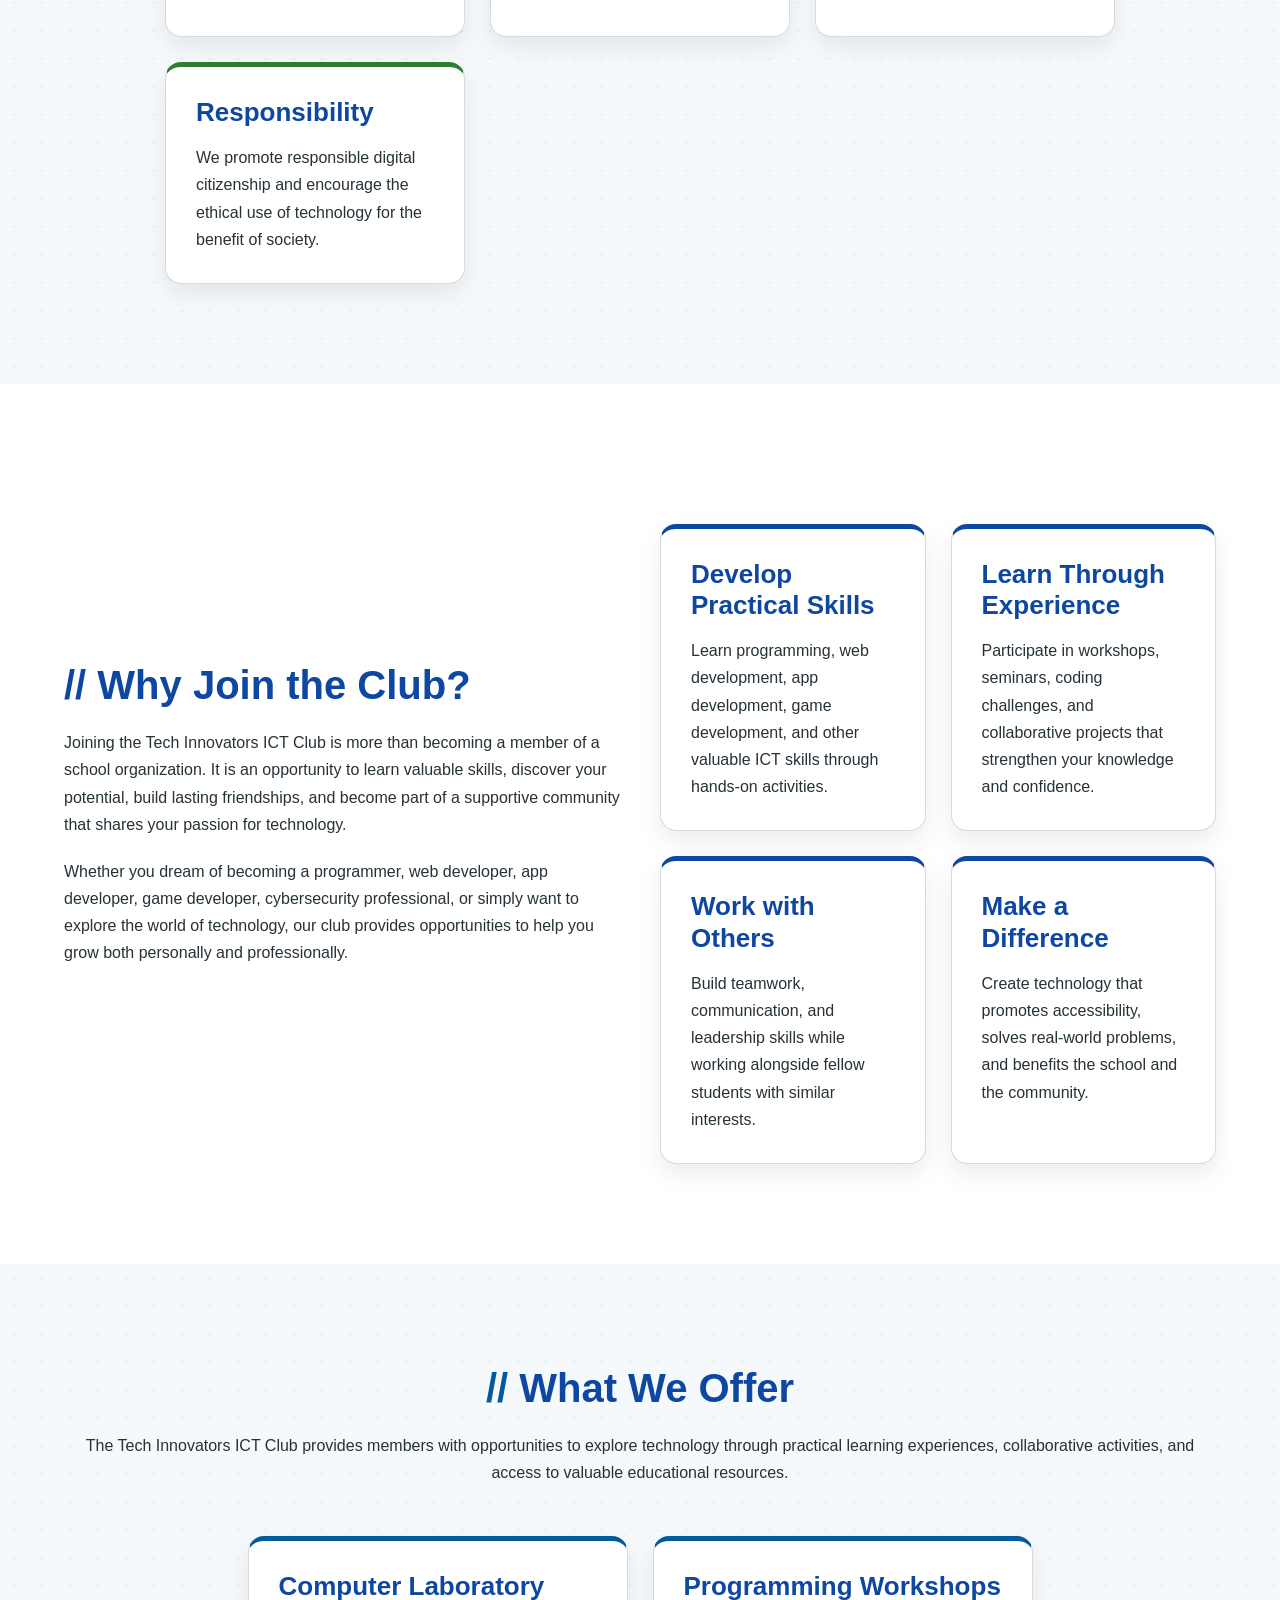
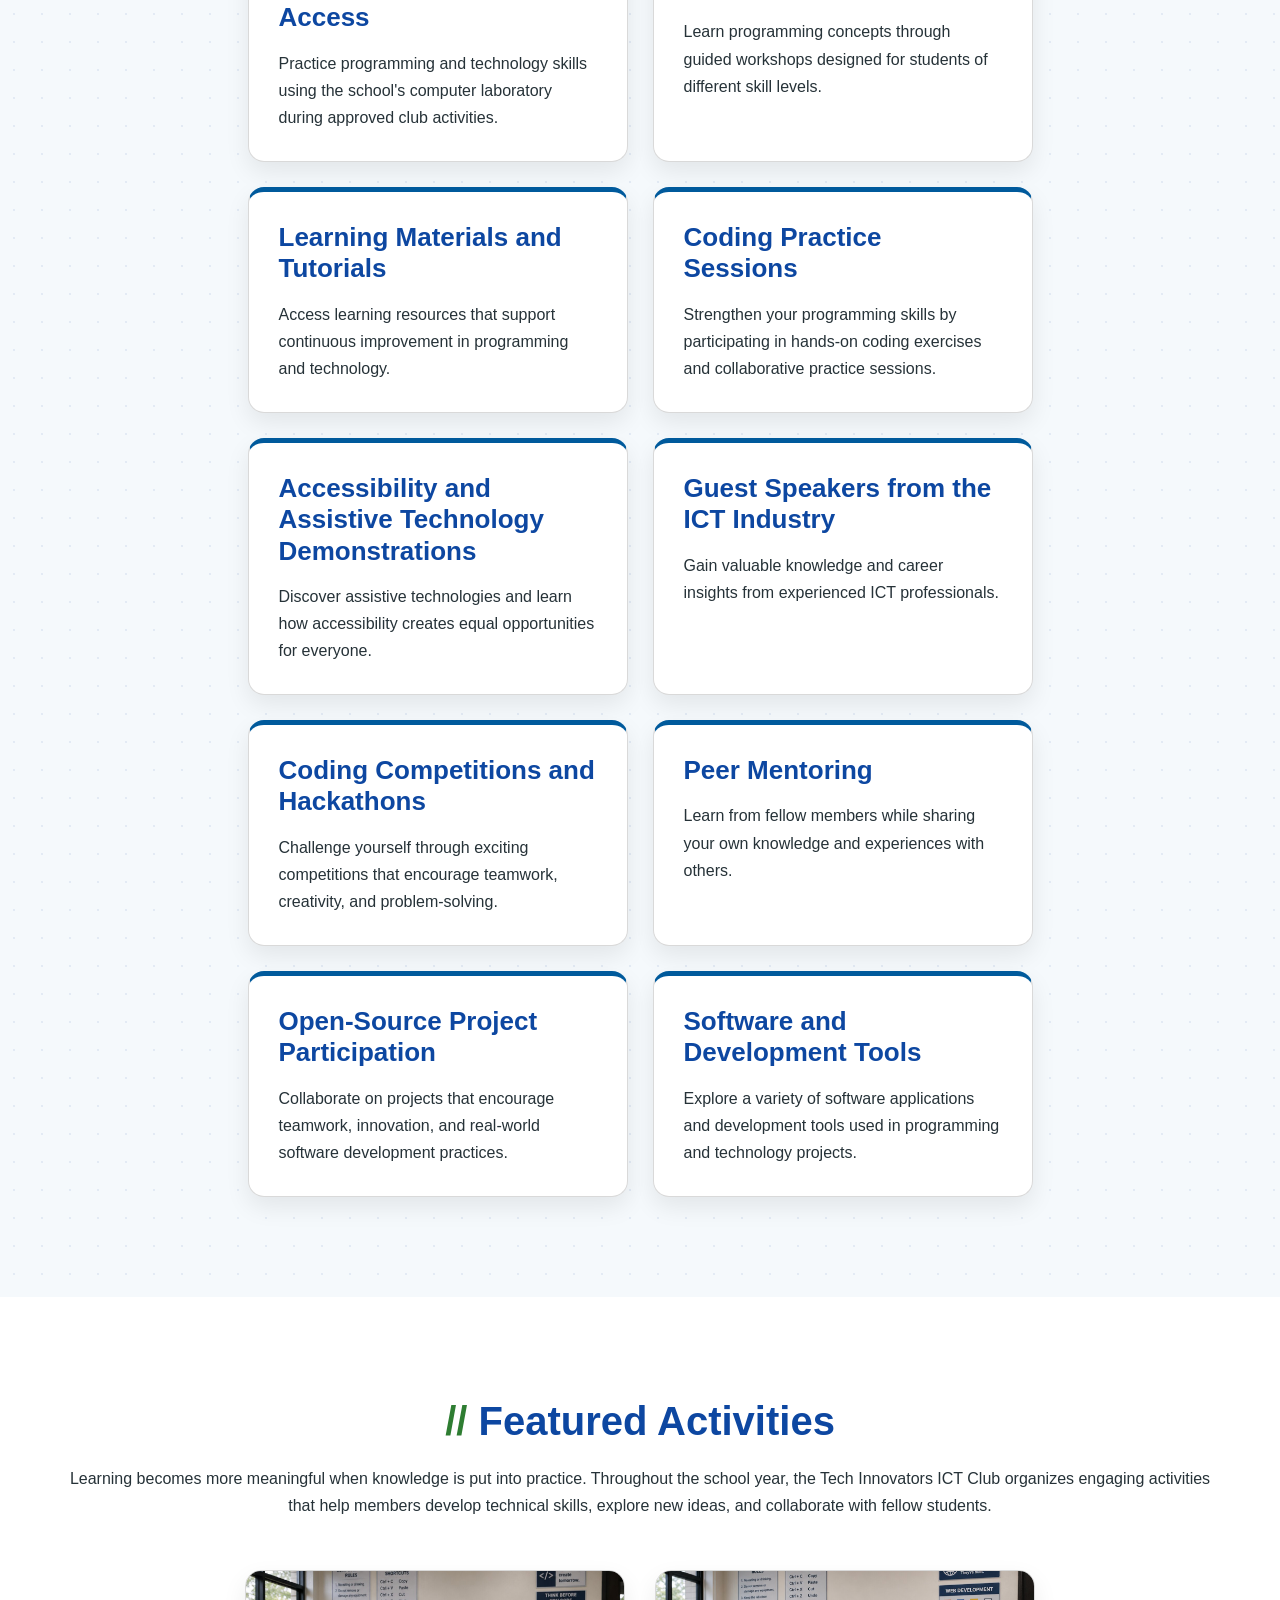
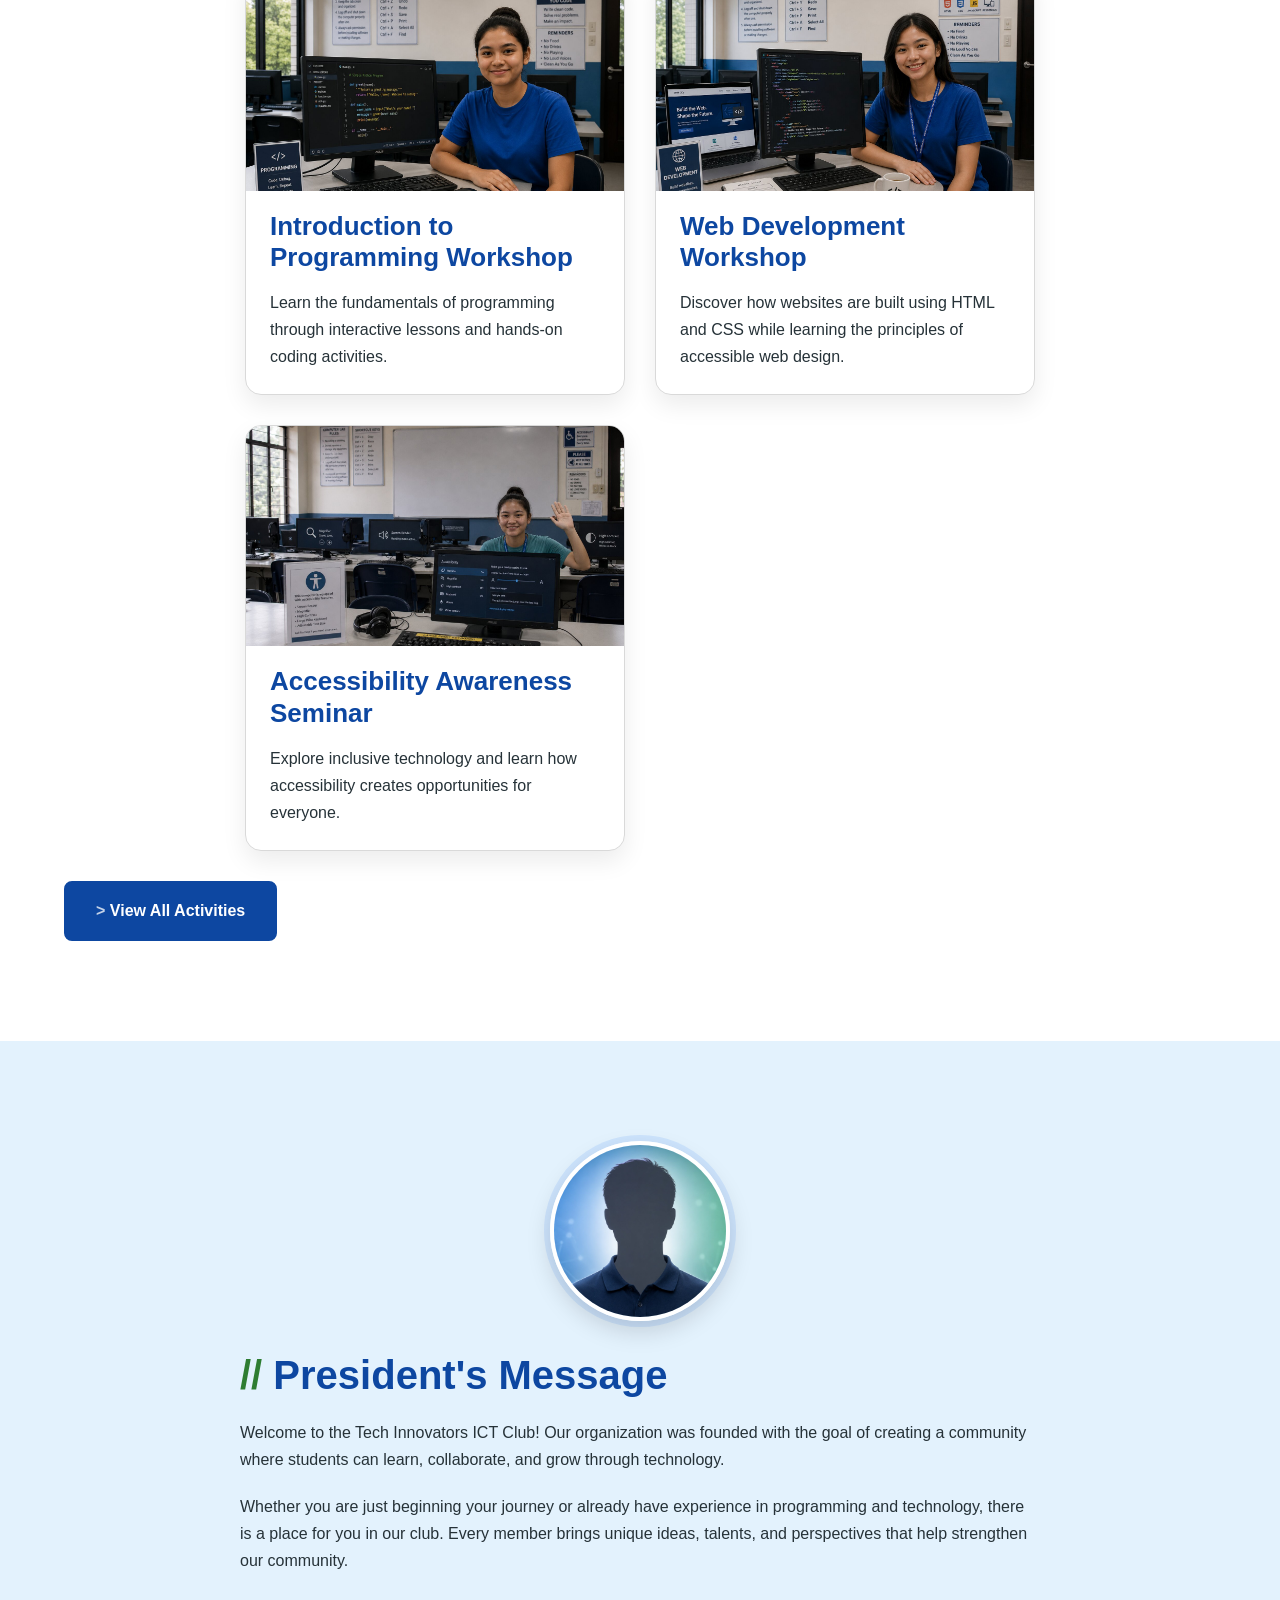
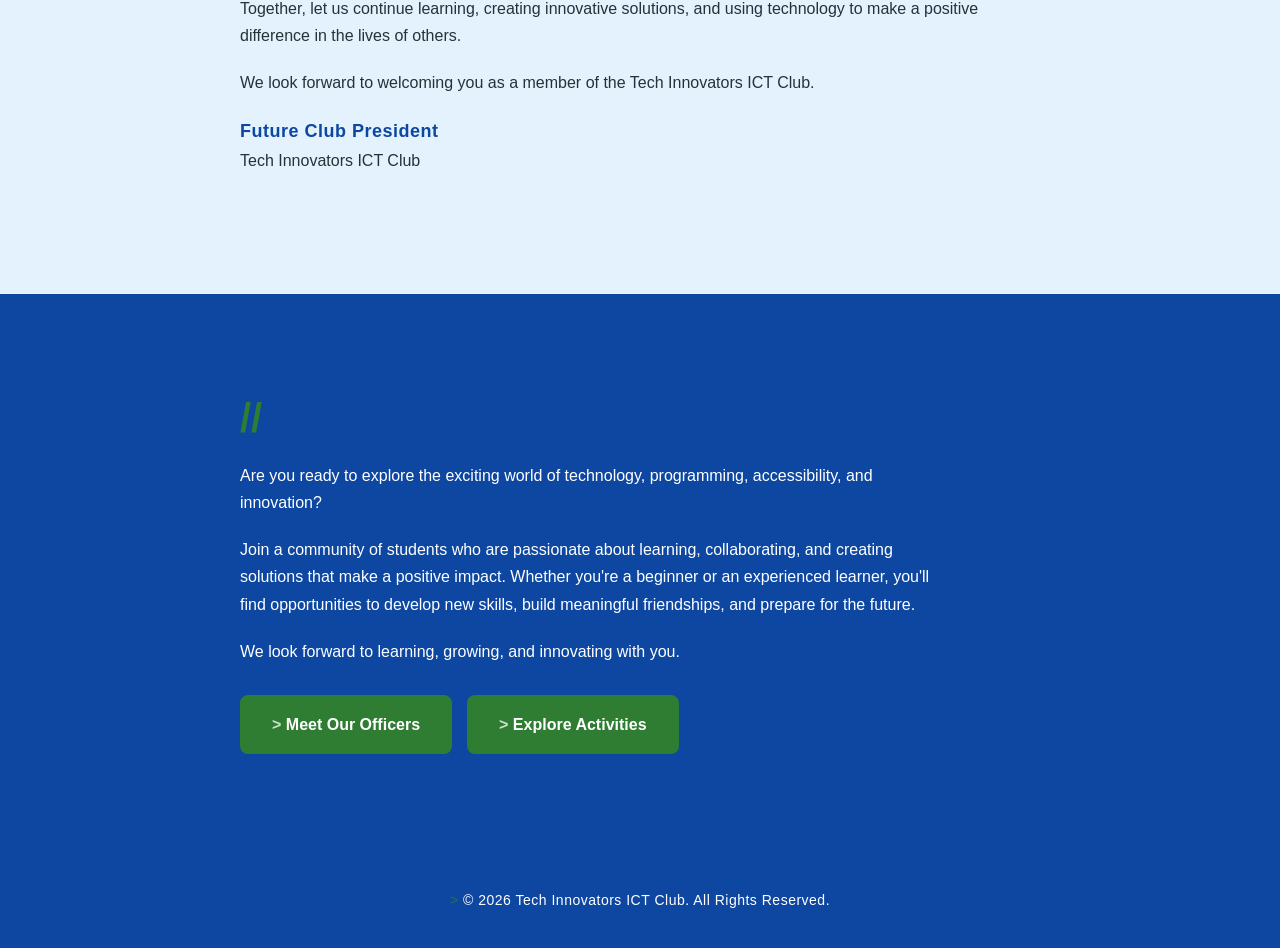
==== commit 425c868a: "final" ====
--- a/index.html
+++ b/index.html
@@ -5,7 +5,7 @@
     <meta name="viewport" content="width=device-width, initial-scale=1.0">
     <title>Home | Tech Innovators ICT Club</title>
     <meta name="description" content="The Tech Innovators ICT Club is a student-led organization exploring programming, web and app development, accessibility, and emerging technology.">
-    <link rel="icon" href="favicon.ico" sizes="any">
+    <link rel="icon" href="images/favicon.ico" sizes="any">
     <link rel="icon" type="image/png" sizes="32x32" href="images/favicon.png">
     <link rel="apple-touch-icon" href="images/apple-touch-icon.png">
     <link rel="stylesheet" href="css/style.css">
